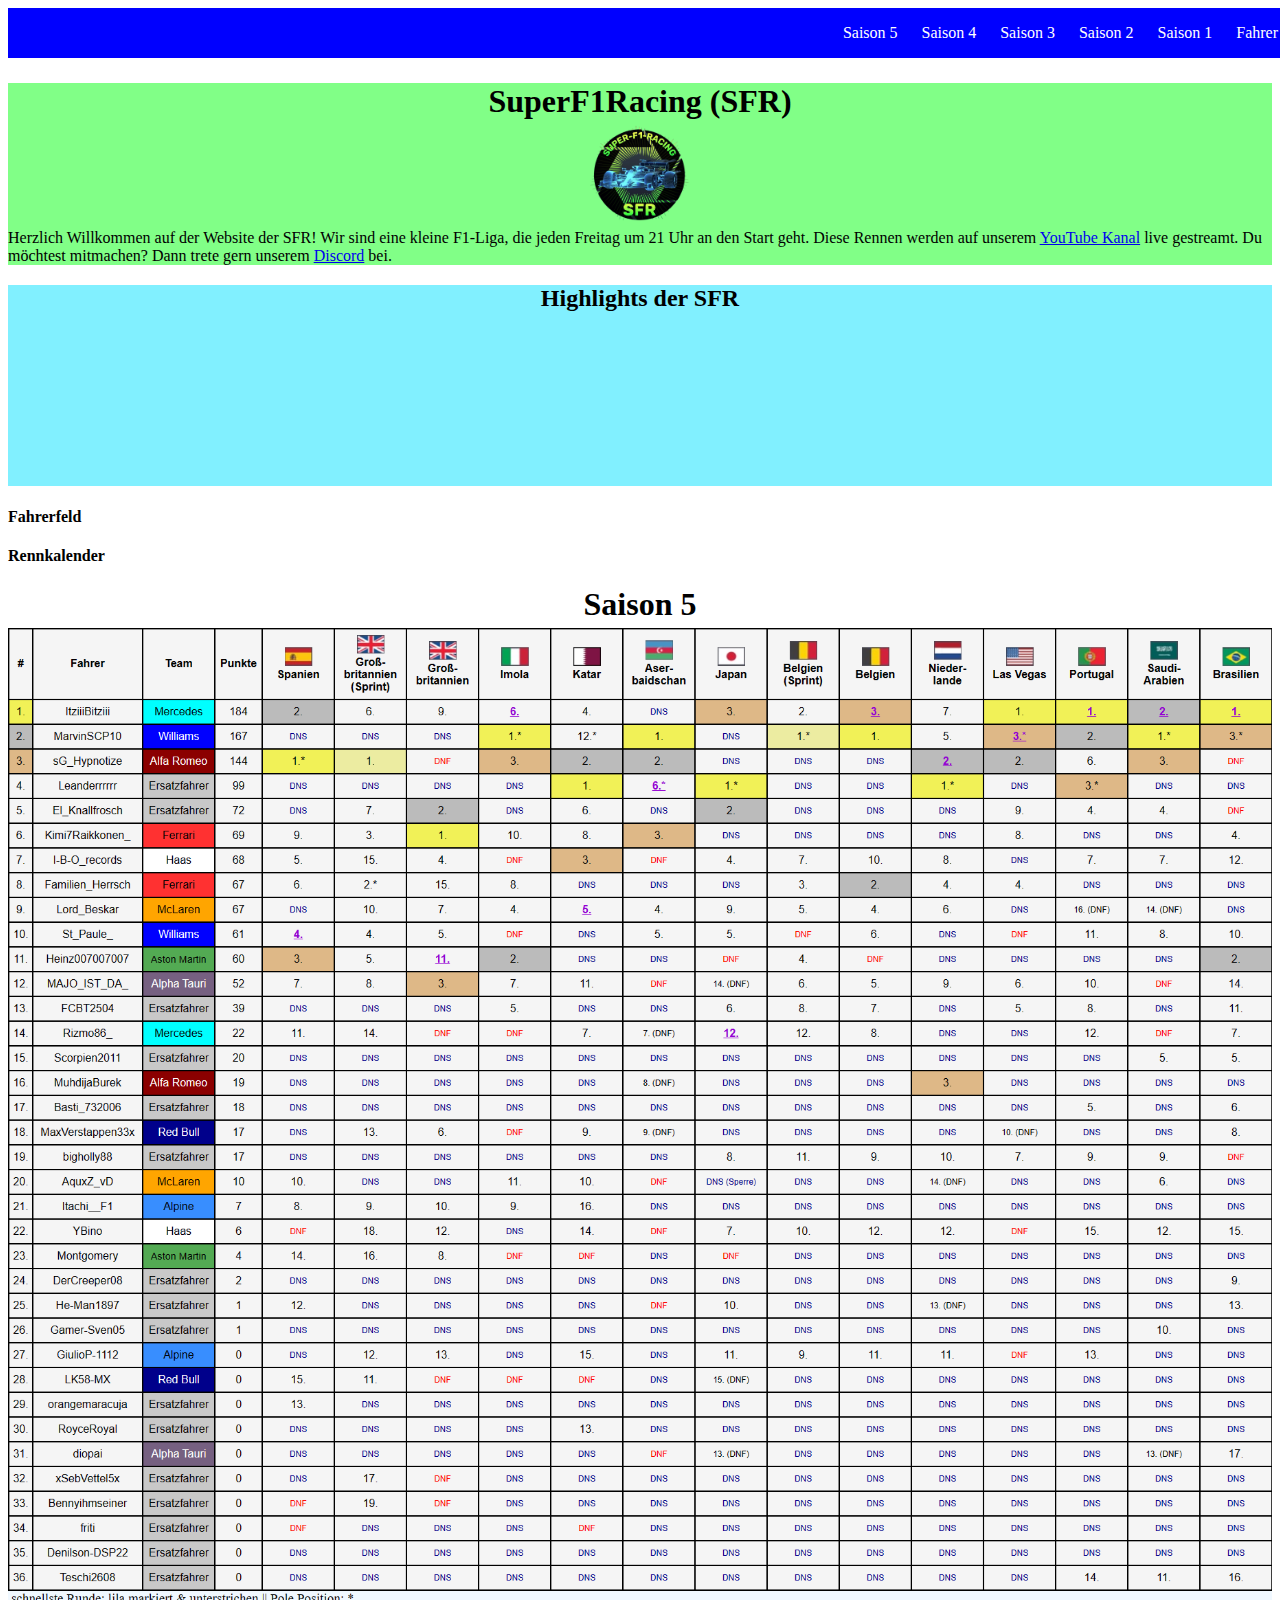
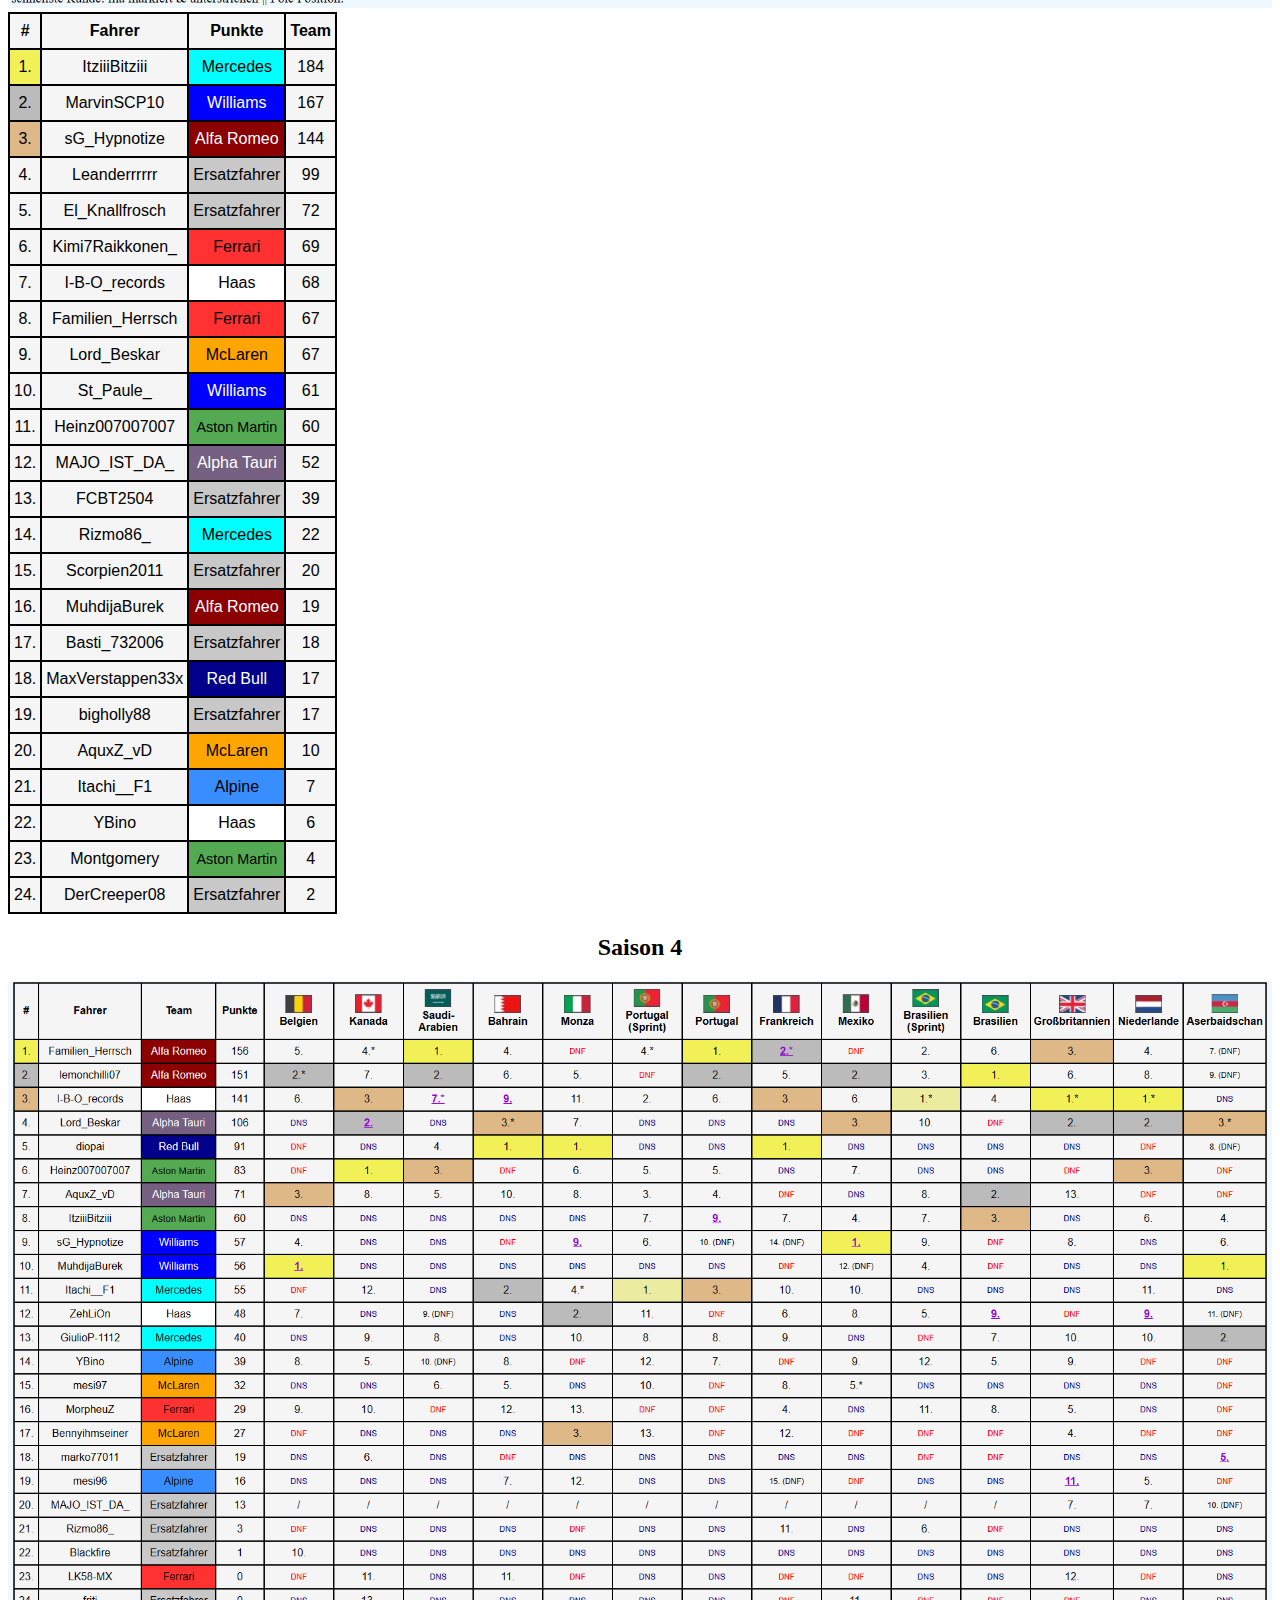
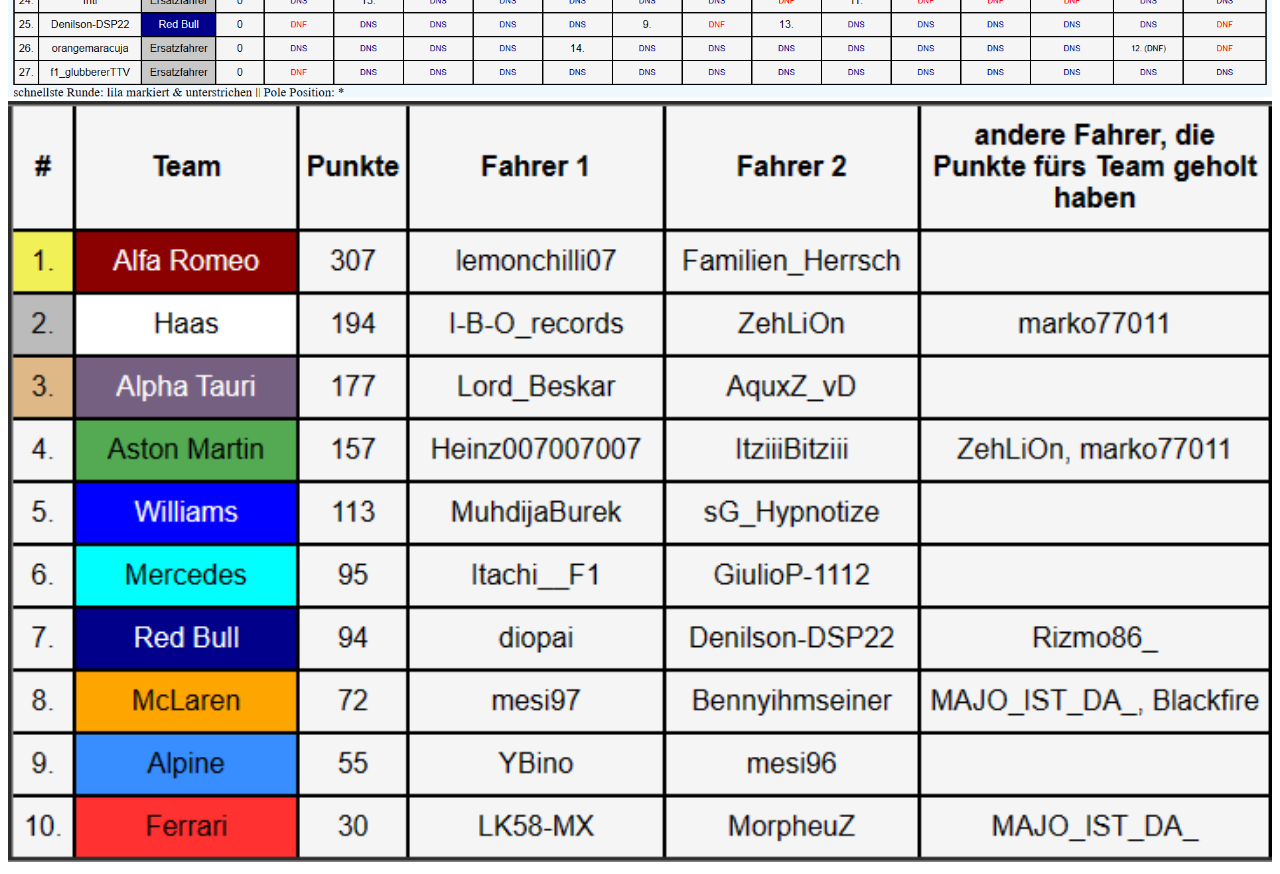
==== index.html @ 3eff460c "fahrer Seite hinzugefügt" ====
<!DOCTYPE html>
<html lang="en">
<head>
    <meta charset="UTF-8">
    <meta http-equiv="X-UA-Compatible" content="IE=edge">
    <meta name="viewport" content="width=device-width, initial-scale=1.0">
    <title>SFR - Saison 5</title>
    <link rel="stylesheet" href="styles.css">
</head>

<body >

    <header class="header">
        <nav class="navbar">
            <ul class="navlist">
                <li><a href="#Saison5">Saison 5</a></li>
                <li><a href="#Saison4">Saison 4</a></li>
                <li><a href="#Saison5">Saison 3</a></li>
                <li><a href="#Saison5">Saison 2</a></li>
                <li><a href="#Saison5">Saison 1</a></li>
                <li><a href="fahrer.html">Fahrer</a></li>
            </ul>
        </nav>
    </header>
    
    <main>
        <!-- Platz für Header -->
        <br>
        <br>
        <br>
        <!-- Überschrift -->
        
        <div class="ersterAbschnitt">
            <h1>
                SuperF1Racing (SFR)
            </h1>
            <center>
                <img src="SFR_Logo_S5.png" class="logo"> <br>
            </center>
            
            
            Herzlich Willkommen auf der Website der SFR!
            Wir sind eine kleine F1-Liga, die jeden Freitag um 21 Uhr an den Start geht.
            Diese Rennen werden auf unserem <a href="https://www.youtube.com/@superf1racing961" target="_blank">YouTube Kanal</a> live gestreamt. 
            Du möchtest mitmachen? Dann trete gern unserem 
            <a href="https://discord.gg/kgCHTFvxdT" target="_blank"> Discord</a> bei.
        </div>

        <div class="zweiterAbschnitt">
            <h2>
                Highlights der SFR
            </h2>
            
            <!-- YT Video -->
            <iframe src="https://www.youtube.com/embed/ZQ8pqbCDguY?si=Q3TvWYJS1oXnKqAJ" title="YouTube video player" frameborder="0" allow="accelerometer; autoplay; clipboard-write; encrypted-media; gyroscope; picture-in-picture; web-share" allowfullscreen></iframe>
        </div>

        <!-- Logo -->

        <section id="Saison6">
            <h4>
                Fahrerfeld
            </h4>
            <h4>
                Rennkalender
            </h4>
        </section>



        <section id="Saison5">

        </section>
        <h1>
            Saison 5
        </h1>
        <img src="r12_fahrer.png" width="320px">

        <table>
            <tr>
                <th>#</th>
                <th>Fahrer</th>
                <th>Punkte</th>
                <th>Team</th>
            
            </tr>
            <tr>
                <td class="first"> 1.</td>
                <td> ItziiiBitziii </td>
                <td class="mercedes"> Mercedes </td>
                <td> 184</td>
            </tr>
            <tr>
                <td class="second"> 2.</td>
                <td> MarvinSCP10 </td>
                <td class="williams"> Williams </td>
                <td> 167</td>
            </tr>
            <tr>
                <td class="third">3.</td>
                <td> sG_Hypnotize </td>
                <td class="alfaromeo"> Alfa Romeo </td>
                <td> 144</td>
            </tr> 
            <tr>
                <td> 4.</td>
                <td> Leanderrrrrr </td>
                <td class="ersatz"> Ersatzfahrer </td>
                <td> 99</td>
            </tr>
            <tr>
                <td> 5.</td>
                <td> El_Knallfrosch </td>
                <td class="ersatz"> Ersatzfahrer </td>
                <td> 72</td>
            </tr>
            <tr>
                <td> 6.</td>
                <td> Kimi7Raikkonen_ </td>
                <td class="ferrari"> Ferrari </td>
                <td>69</td>
            </tr>  
            <tr>
                <td> 7.</td>
                <td> I-B-O_records </td>
                <td class="haas"> Haas </td>
                <td> 68</td>
            </tr>
            <tr>
                <td> 8.</td>
                <td> Familien_Herrsch </td>
                <td class="ferrari"> Ferrari </td>
                <td> 67</td>
            </tr>
            <tr>
                <td> 9.</td>
                <td> Lord_Beskar </td>
                <td class="mclaren"> McLaren </td>
                <td>67</td>
            </tr> 
            <tr>
                <td> 10.</td>
                <td> St_Paule_ </td>
                <td class="williams"> Williams </td>
                <td>61</td>
            </tr>
            <tr>
                <td> 11.</td>
                <td> Heinz007007007 </td>
                <td class="small astonmartin"> Aston Martin </td>
                <td> 60 </td>
            </tr>  
            <tr>
                <td> 12.</td>
                <td> MAJO_IST_DA_ </td>
                <td class="alphatauri"> Alpha Tauri </td>
                <td> 52</td>
            </tr>
            <tr>
                <td> 13.</td>
                <td> FCBT2504 </td>
                <td class="ersatz"> Ersatzfahrer </td>
                <td> 39</td>
            </tr>
            <tr>
                <td> 14.</td>
                <td> Rizmo86_ </td>
                <td class="mercedes"> Mercedes </td>
                <td> 22</td>
            </tr>
            <tr>
                <td> 15.</td>
                <td> Scorpien2011 </td>
                <td class="ersatz"> Ersatzfahrer </td>
                <td> 20</td>
            </tr>
            <tr>
                <td >16.</td>
                <td> MuhdijaBurek </td>
                <td class="alfaromeo"> Alfa Romeo </td>
                <td> 19</td>
            </tr>
            <tr>
                <td>17.</td>
                <td> Basti_732006 </td>
                <td class="ersatz"> Ersatzfahrer </td>
                <td>18</td>
            </tr>
            <tr>
                <td> 18.</td>
                <td> MaxVerstappen33x </td>
                <td class="redbull"> Red Bull </td>
                <td> 17</td>
            </tr>
            <tr>
                <td> 19.</td>
                <td> bigholly88 </td>
                <td class="ersatz"> Ersatzfahrer </td>
                <td> 17</td>
            </tr>
            <tr>
                <td> 20.</td>
                <td> AquxZ_vD</td>
                <td class="mclaren"> McLaren </td>
                <td> 10</td>
            </tr>
            <tr>
                <td> 21.</td>
                <td> Itachi__F1 </td>
                <td class="alpine"> Alpine </td>
                <td> 7</td>
            </tr>  
            <tr>
                <td> 22.</td>
                <td> YBino </td>
                <td class="haas"> Haas </td>
                <td> 6</td>
            </tr>
            <tr>
                <td> 23.</td>
                <td> Montgomery </td>
                <td class="small astonmartin"> Aston Martin </td>
                <td> 4</td>
            </tr>
            <tr>
                <td> 24.</td>
                <td> DerCreeper08 </td>
                <td class="ersatz"> Ersatzfahrer </td>
                <td> 2</td>
            </tr>
        </table>

        <section id="Saison4">
            <h2> Saison 4</h2>
            <img src="S4Fahrer.png">
            <img src="S4Teams.png">

        </section>
            
    </main>
    <footer>

    </footer>

</body>


</html>
---- styles.css ----
table {
    font-family: arial, sans-serif;
    border-collapse: collapse;
    background-color: whitesmoke;
}

th {
    border: 2px solid rgb(0, 0, 0);
    border-collapse: collapse;
    text-align: center;
    padding-top: 8px;
    padding-bottom: 8px;
    padding-left: 4px;
    padding-right: 4px;
}
.flag{
    font-size: 65%;
    max-width: 50px;
    min-width: 50px;
    
}
td{
    border: 2px solid black;
    border-collapse: collapse;
    text-align: center;
    padding-top: 8px;
    padding-bottom: 8px;
    padding-left: 4px;
    padding-right: 4px;
}
img{
    width: 100%;
}
.dnf-text {
    font-size: 75%;
    color: red;
}

.dnf-points{
    font-size: 65%;
    color: black;
}

.dns-text {
    font-size: 75%;
    color: darkblue;
}

.first {
    background-color: rgb(241, 241, 87);
}
.first-sprint {
    background-color: rgb(236, 236, 161);
}

.second {
    background-color: rgb(187, 187, 187);
}

.third {
    background-color: burlywood;
}

.fastest {
    color: darkviolet;
    text-decoration: underline;
    font-weight: bold;
}

.teamTabelle {
    border: 3px solid black;
    border-collapse:  collapse;

}
.small {
    font-size: 90%;
}

.points{
    font-weight: bold;
    padding-left: 4px;
    padding-right: 4px;
}
.ferrari{
    background-color:rgb(255, 49, 49);
}
.ersatz{
    background-color:rgb(200, 200, 200);
}
.ferrari_light{
    background-color:rgb(255, 49, 49);
    opacity: 0.5;
}
.mercedes{
    background-color: cyan;
}
.redbull{
    background-color: darkblue;
    color: white;
}
.williams{
    background-color: blue;
    color: white;
}
.alpine{
    background-color: rgb(56, 142, 255);
}
.alfaromeo{
    background-color: darkred;
    color: white;
}
.alphatauri{
    background-color: rgb(118, 96, 129);
    color: white;
}
.mclaren{
    background-color: orange;
}
.astonmartin{
    background-color: rgb(83, 170, 83);
}
.haas{
    background-color: white;
}


h1{
    text-align: center;
    margin-bottom: 5px;
}
h2{
    text-align: center;
}



.navbar{
    background-color: blue;
    position: fixed;
    width: 100%;
}
.navlist{
    float: right;
}
.navlist li{
    display: inline-block;
}
.navlist li a{
    color: white;
    margin: 0 10px;
    text-decoration: none;
}
.navlist li a:hover{
    color: rgb(253, 9, 9);
    text-decoration: underline;
}

/* background: url("SFR_Logo_S5.png") center center; */

.ersterAbschnitt{
    background-color: rgb(129, 255, 135);
}
.zweiterAbschnitt{
    background-color: rgb(129, 240, 255);
}
.logo{
    width:100px;
    height:100px;
}
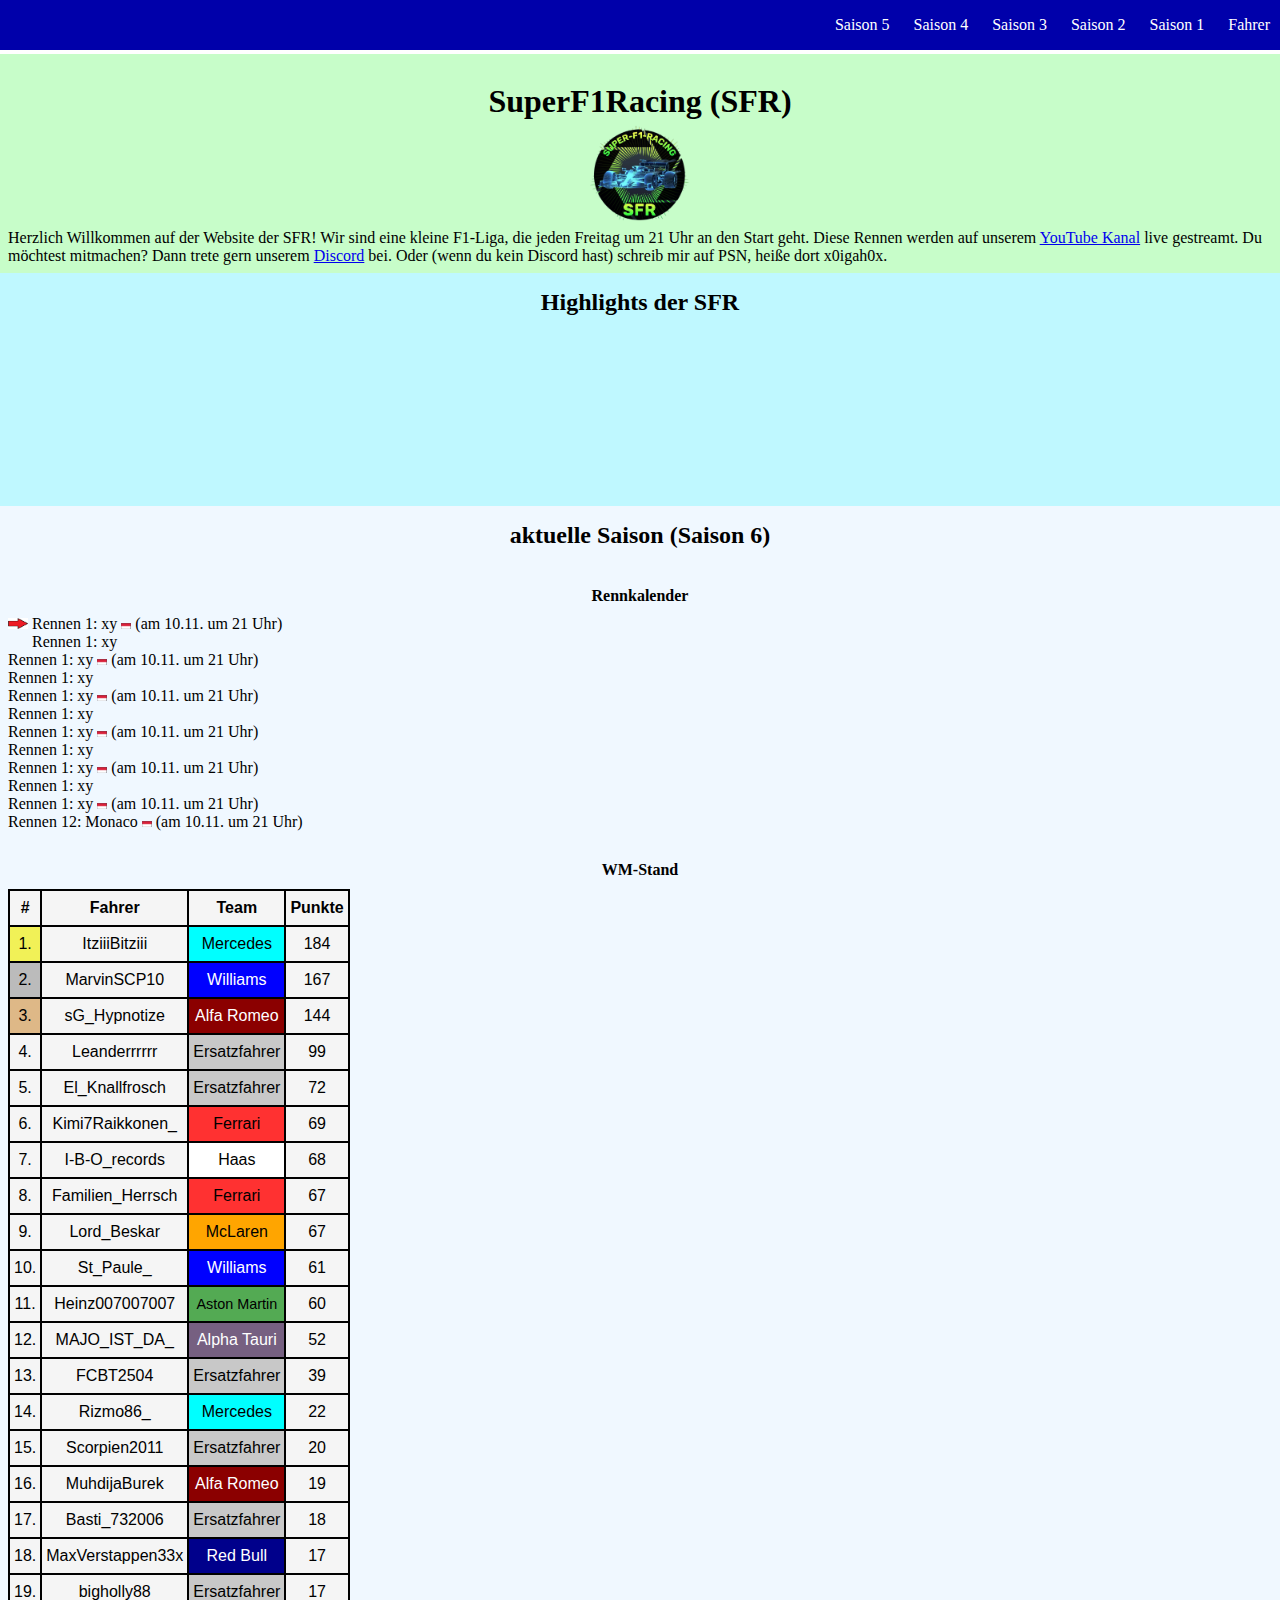
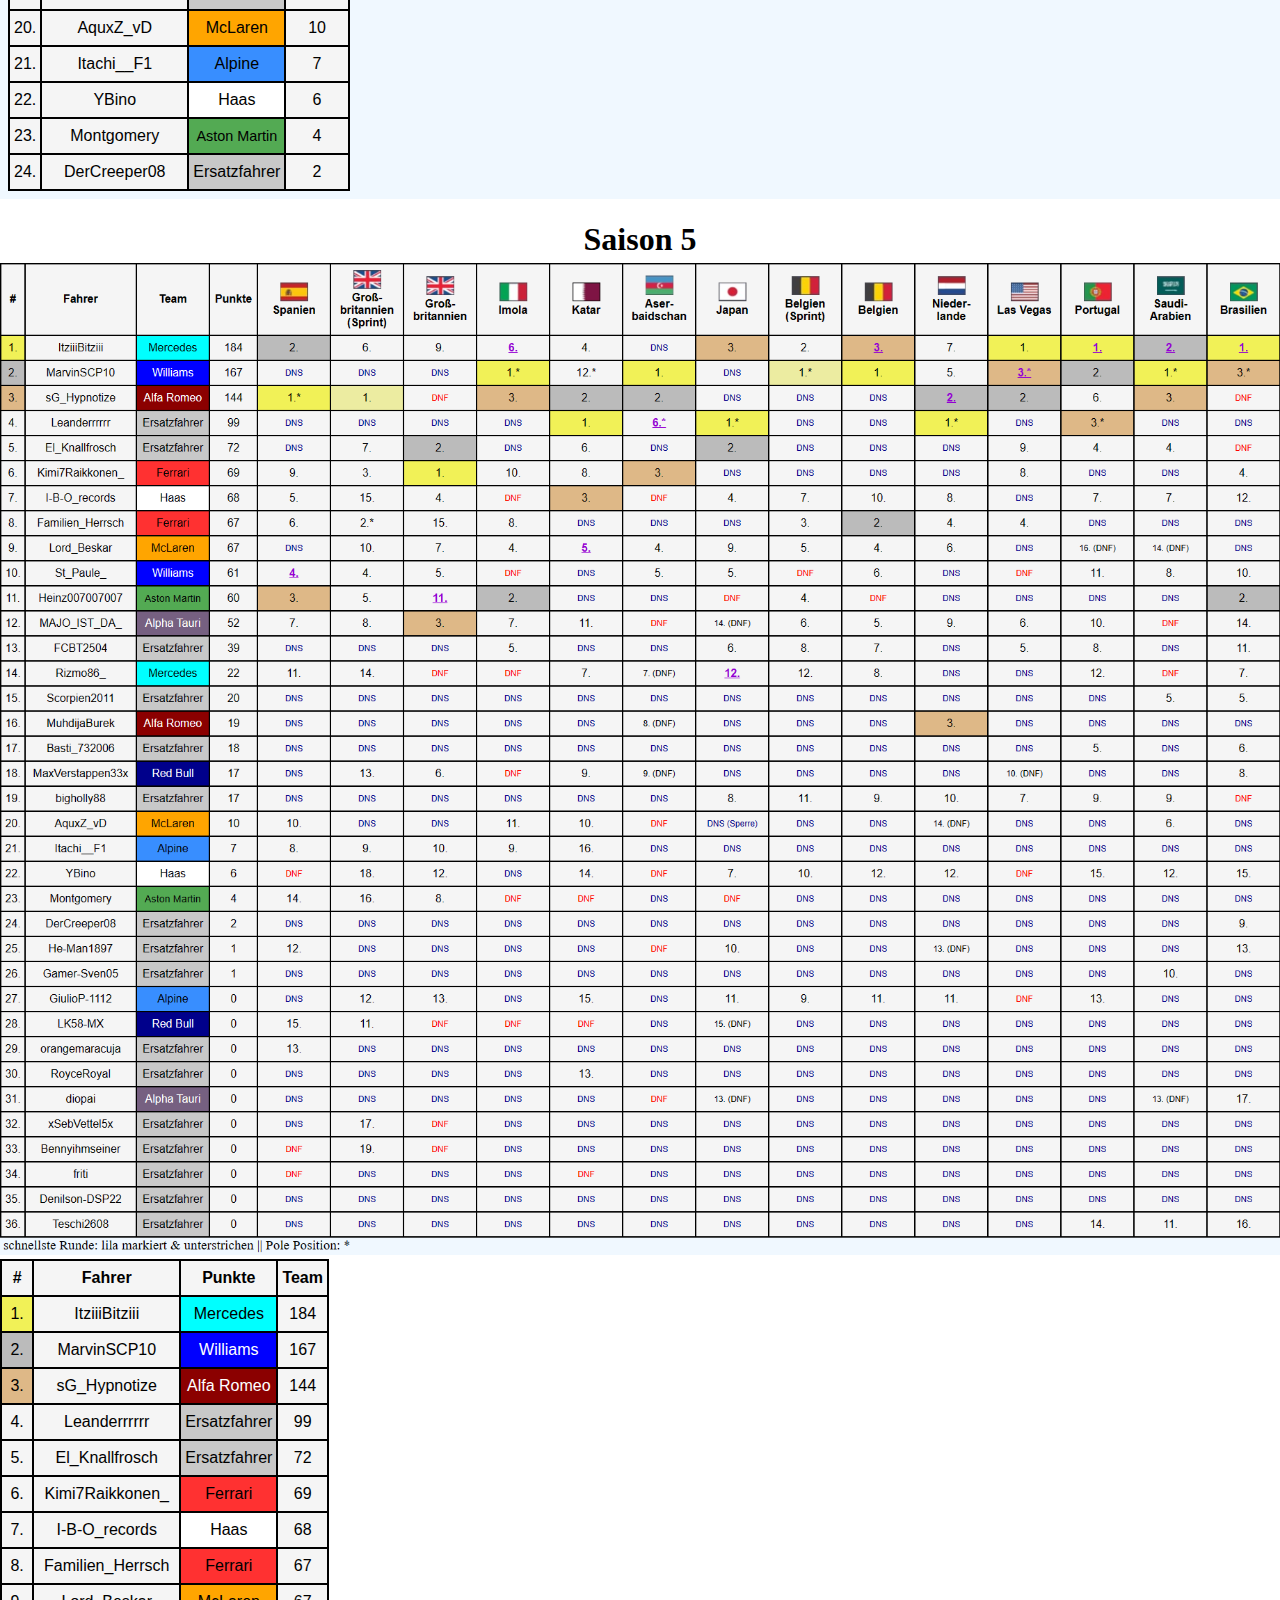
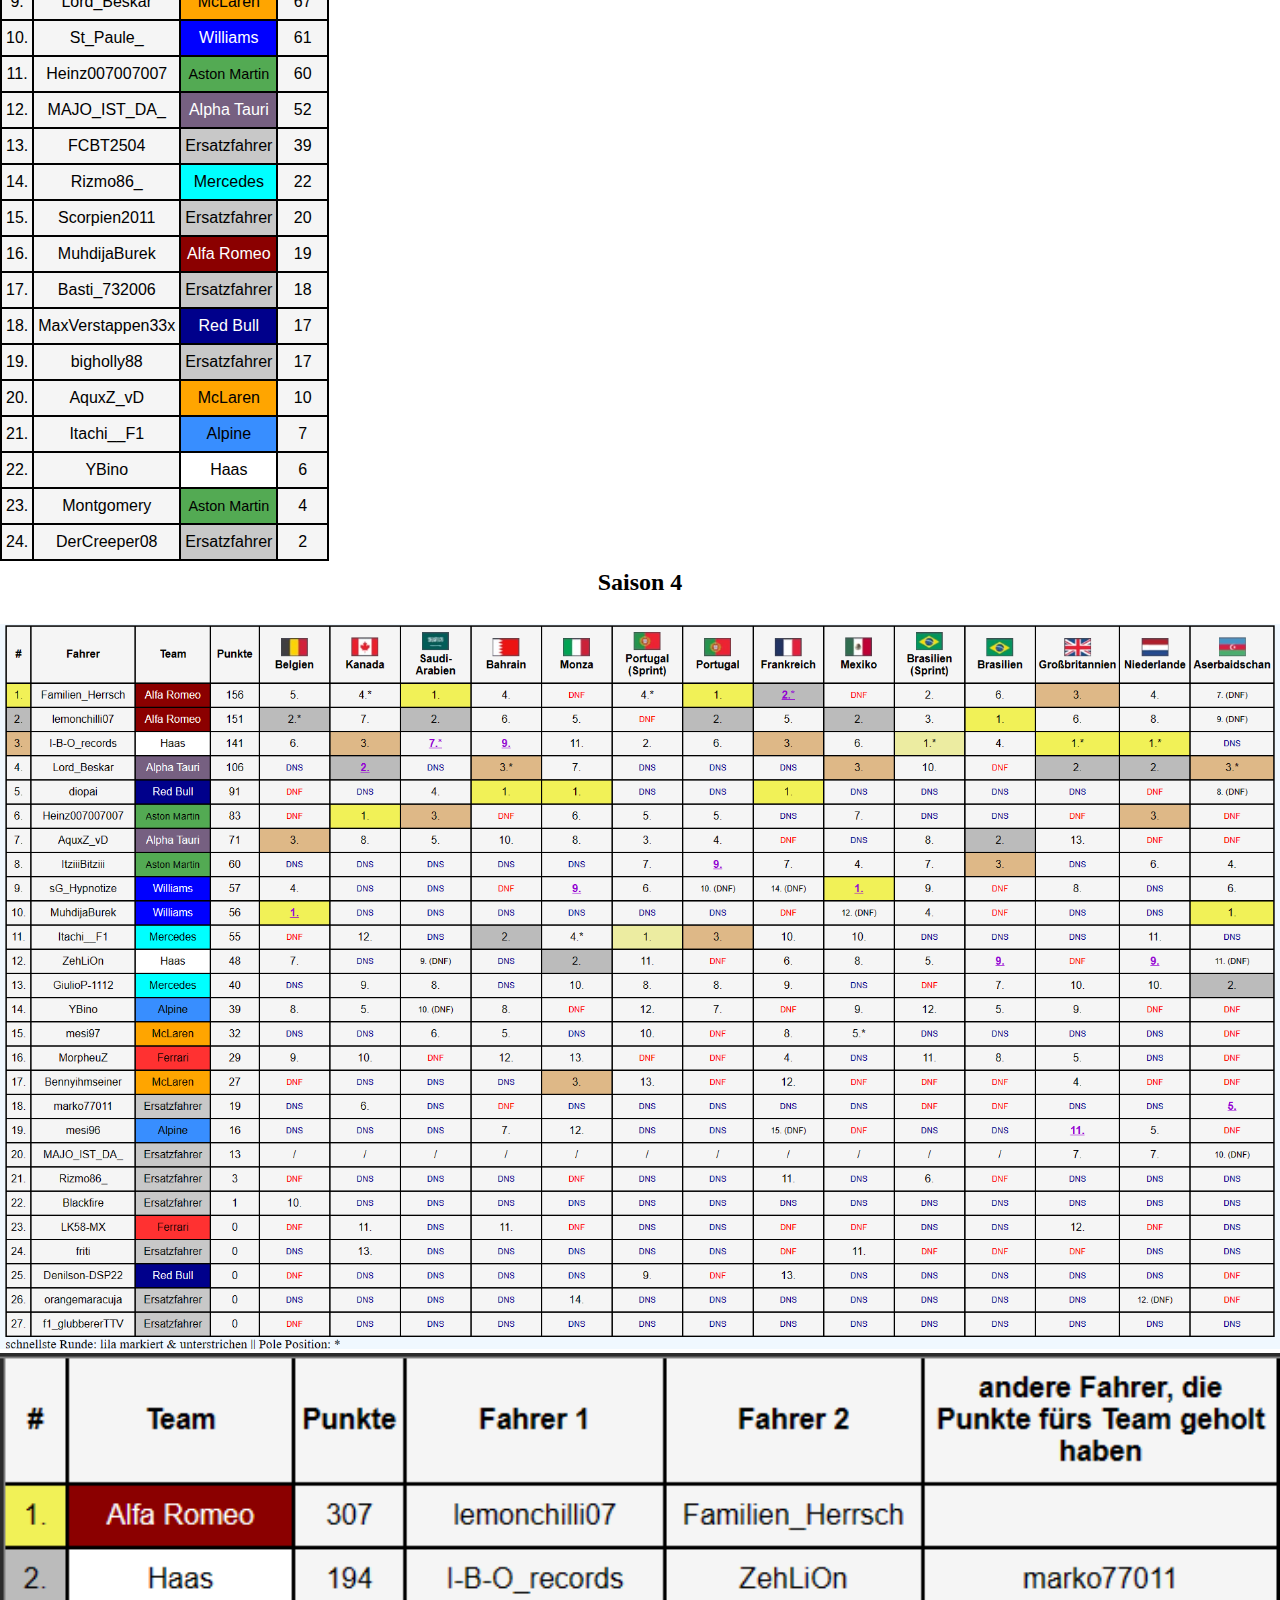
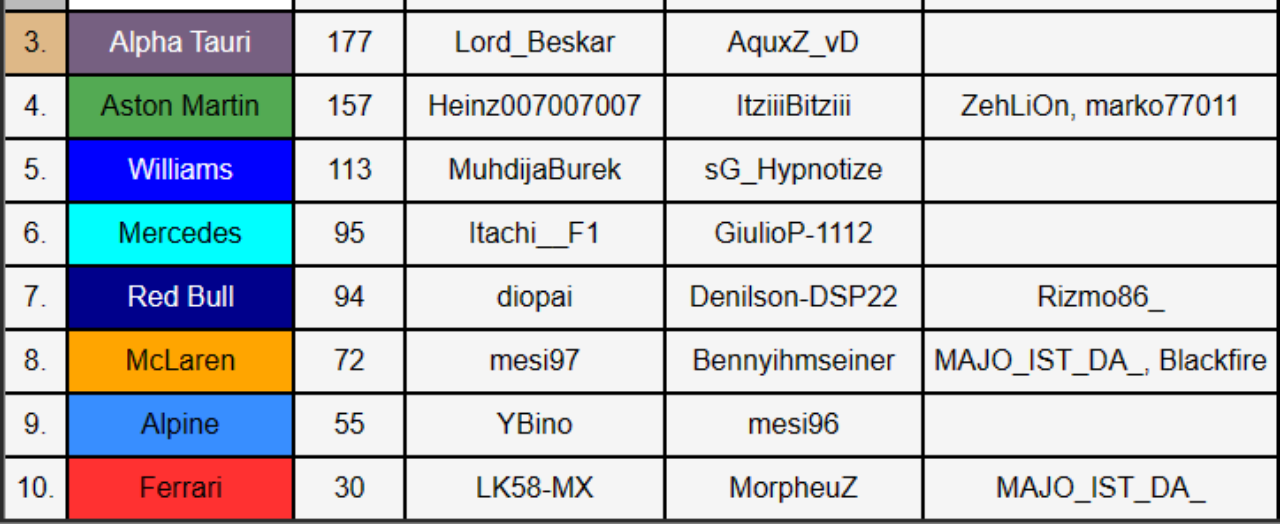
==== commit ba182948: "rennkalender der aktuellen Saison" ====
--- a/index.html
+++ b/index.html
@@ -43,7 +43,8 @@
             Wir sind eine kleine F1-Liga, die jeden Freitag um 21 Uhr an den Start geht.
             Diese Rennen werden auf unserem <a href="https://www.youtube.com/@superf1racing961" target="_blank">YouTube Kanal</a> live gestreamt. 
             Du möchtest mitmachen? Dann trete gern unserem 
-            <a href="https://discord.gg/kgCHTFvxdT" target="_blank"> Discord</a> bei.
+            <a href="https://discord.gg/kgCHTFvxdT" target="_blank"> Discord</a> bei. Oder (wenn du kein Discord hast) schreib 
+            mir auf PSN, heiße dort x0igah0x.
         </div>
 
         <div class="zweiterAbschnitt">
@@ -58,12 +59,185 @@
         <!-- Logo -->
 
         <section id="Saison6">
-            <h4>
-                Fahrerfeld
-            </h4>
-            <h4>
-                Rennkalender
-            </h4>
+            <div class="aktuelleSaison">
+                <h2>
+                    aktuelle Saison (Saison 6)
+                </h2>
+                <h4>
+                    Rennkalender
+                </h4>
+                <div class="rennkalender">
+
+                    <img src="pfeil.png" style="width: 20px;"> <a href="https://www.youtube.com/channel/UCUej_z1Y7svYxcTln91yMqw" target="_blank">Rennen 1: xy</a> <img src="monaco_klein.png"> (am 10.11. um 21 Uhr)<br>
+                    &nbsp &nbsp &nbsp <a href="https://www.youtube.com/channel/UCUej_z1Y7svYxcTln91yMqw" target="_blank">Rennen 1: xy</a> <br>
+                    <a href="https://www.youtube.com/channel/UCUej_z1Y7svYxcTln91yMqw" target="_blank">Rennen 1: xy</a> <img src="monaco_klein.png"> (am 10.11. um 21 Uhr)<br>
+                    <a href="https://www.youtube.com/channel/UCUej_z1Y7svYxcTln91yMqw" target="_blank">Rennen 1: xy</a> <br>
+                    <a href="https://www.youtube.com/channel/UCUej_z1Y7svYxcTln91yMqw" target="_blank">Rennen 1: xy</a> <img src="monaco_klein.png"> (am 10.11. um 21 Uhr)<br>
+                    <a href="https://www.youtube.com/channel/UCUej_z1Y7svYxcTln91yMqw" target="_blank">Rennen 1: xy</a> <br>
+                    <a href="https://www.youtube.com/channel/UCUej_z1Y7svYxcTln91yMqw" target="_blank">Rennen 1: xy</a> <img src="monaco_klein.png"> (am 10.11. um 21 Uhr)<br>
+                    <a href="https://www.youtube.com/channel/UCUej_z1Y7svYxcTln91yMqw" target="_blank">Rennen 1: xy</a> <br>
+                    <a href="https://www.youtube.com/channel/UCUej_z1Y7svYxcTln91yMqw" target="_blank">Rennen 1: xy</a> <img src="monaco_klein.png"> (am 10.11. um 21 Uhr)<br>
+                    <a href="https://www.youtube.com/channel/UCUej_z1Y7svYxcTln91yMqw" target="_blank">Rennen 1: xy</a> <br>
+                    <a href="https://www.youtube.com/channel/UCUej_z1Y7svYxcTln91yMqw" target="_blank">Rennen 1: xy</a> <img src="monaco_klein.png"> (am 10.11. um 21 Uhr)<br>
+                    <a href="https://www.youtube.com/channel/UCUej_z1Y7svYxcTln91yMqw" target="_blank">Rennen 12: Monaco</a> <img src="monaco_klein.png"> (am 10.11. um 21 Uhr) <br>
+                </div>
+                <h4>
+                    WM-Stand
+                </h4>
+                <table>
+                    <tr>
+                        <th>#</th>
+                        <th>Fahrer</th>
+                        <th>Team</th>
+                        <th>Punkte</th>
+                    
+                    </tr>
+                    <tr>
+                        <td class="first"> 1.</td>
+                        <td> ItziiiBitziii </td>
+                        <td class="mercedes"> Mercedes </td>
+                        <td> 184</td>
+                    </tr>
+                    <tr>
+                        <td class="second"> 2.</td>
+                        <td> MarvinSCP10 </td>
+                        <td class="williams"> Williams </td>
+                        <td> 167</td>
+                    </tr>
+                    <tr>
+                        <td class="third">3.</td>
+                        <td> sG_Hypnotize </td>
+                        <td class="alfaromeo"> Alfa Romeo </td>
+                        <td> 144</td>
+                    </tr> 
+                    <tr>
+                        <td> 4.</td>
+                        <td> Leanderrrrrr </td>
+                        <td class="ersatz"> Ersatzfahrer </td>
+                        <td> 99</td>
+                    </tr>
+                    <tr>
+                        <td> 5.</td>
+                        <td> El_Knallfrosch </td>
+                        <td class="ersatz"> Ersatzfahrer </td>
+                        <td> 72</td>
+                    </tr>
+                    <tr>
+                        <td> 6.</td>
+                        <td> Kimi7Raikkonen_ </td>
+                        <td class="ferrari"> Ferrari </td>
+                        <td>69</td>
+                    </tr>  
+                    <tr>
+                        <td> 7.</td>
+                        <td> I-B-O_records </td>
+                        <td class="haas"> Haas </td>
+                        <td> 68</td>
+                    </tr>
+                    <tr>
+                        <td> 8.</td>
+                        <td> Familien_Herrsch </td>
+                        <td class="ferrari"> Ferrari </td>
+                        <td> 67</td>
+                    </tr>
+                    <tr>
+                        <td> 9.</td>
+                        <td> Lord_Beskar </td>
+                        <td class="mclaren"> McLaren </td>
+                        <td>67</td>
+                    </tr> 
+                    <tr>
+                        <td> 10.</td>
+                        <td> St_Paule_ </td>
+                        <td class="williams"> Williams </td>
+                        <td>61</td>
+                    </tr>
+                    <tr>
+                        <td> 11.</td>
+                        <td> Heinz007007007 </td>
+                        <td class="small astonmartin"> Aston Martin </td>
+                        <td> 60 </td>
+                    </tr>  
+                    <tr>
+                        <td> 12.</td>
+                        <td> MAJO_IST_DA_ </td>
+                        <td class="alphatauri"> Alpha Tauri </td>
+                        <td> 52</td>
+                    </tr>
+                    <tr>
+                        <td> 13.</td>
+                        <td> FCBT2504 </td>
+                        <td class="ersatz"> Ersatzfahrer </td>
+                        <td> 39</td>
+                    </tr>
+                    <tr>
+                        <td> 14.</td>
+                        <td> Rizmo86_ </td>
+                        <td class="mercedes"> Mercedes </td>
+                        <td> 22</td>
+                    </tr>
+                    <tr>
+                        <td> 15.</td>
+                        <td> Scorpien2011 </td>
+                        <td class="ersatz"> Ersatzfahrer </td>
+                        <td> 20</td>
+                    </tr>
+                    <tr>
+                        <td >16.</td>
+                        <td> MuhdijaBurek </td>
+                        <td class="alfaromeo"> Alfa Romeo </td>
+                        <td> 19</td>
+                    </tr>
+                    <tr>
+                        <td>17.</td>
+                        <td> Basti_732006 </td>
+                        <td class="ersatz"> Ersatzfahrer </td>
+                        <td>18</td>
+                    </tr>
+                    <tr>
+                        <td> 18.</td>
+                        <td> MaxVerstappen33x </td>
+                        <td class="redbull"> Red Bull </td>
+                        <td> 17</td>
+                    </tr>
+                    <tr>
+                        <td> 19.</td>
+                        <td> bigholly88 </td>
+                        <td class="ersatz"> Ersatzfahrer </td>
+                        <td> 17</td>
+                    </tr>
+                    <tr>
+                        <td> 20.</td>
+                        <td> AquxZ_vD</td>
+                        <td class="mclaren"> McLaren </td>
+                        <td> 10</td>
+                    </tr>
+                    <tr>
+                        <td> 21.</td>
+                        <td> Itachi__F1 </td>
+                        <td class="alpine"> Alpine </td>
+                        <td> 7</td>
+                    </tr>  
+                    <tr>
+                        <td> 22.</td>
+                        <td> YBino </td>
+                        <td class="haas"> Haas </td>
+                        <td> 6</td>
+                    </tr>
+                    <tr>
+                        <td> 23.</td>
+                        <td> Montgomery </td>
+                        <td class="small astonmartin"> Aston Martin </td>
+                        <td> 4</td>
+                    </tr>
+                    <tr>
+                        <td> 24.</td>
+                        <td> DerCreeper08 </td>
+                        <td class="ersatz"> Ersatzfahrer </td>
+                        <td> 2</td>
+                    </tr>
+                </table>
+            </div>
         </section>
 
 
--- a/styles.css
+++ b/styles.css
@@ -130,12 +130,22 @@
 }
 h2{
     text-align: center;
+    margin-top:0;
+    padding: 8px;
+}
+h4{
+    text-align: center;
+    margin-bottom: 10px;
+    margin-top: 30px;
+}
+body{
+    margin: 0;
 }
 
 
 
 .navbar{
-    background-color: blue;
+    background-color: rgb(0, 0, 170);
     position: fixed;
     width: 100%;
 }
@@ -158,12 +168,29 @@
 /* background: url("SFR_Logo_S5.png") center center; */
 
 .ersterAbschnitt{
-    background-color: rgb(129, 255, 135);
+    background-color: rgb(199, 253, 201);
+    padding: 8px;
 }
 .zweiterAbschnitt{
-    background-color: rgb(129, 240, 255);
+    background-color: rgb(191, 248, 255);
+    padding: 8px;
 }
 .logo{
     width:100px;
     height:100px;
+}
+.rennkalender a{
+    color: rgb(0, 0, 0);
+    text-decoration: none;
+}
+.rennkalender a:hover{
+    color: rgb(253, 9, 9);
+    text-decoration: underline;
+}
+.rennkalender img{
+    width: 10px;
+}
+.aktuelleSaison{
+    background-color: aliceblue;
+    padding: 8px;
 }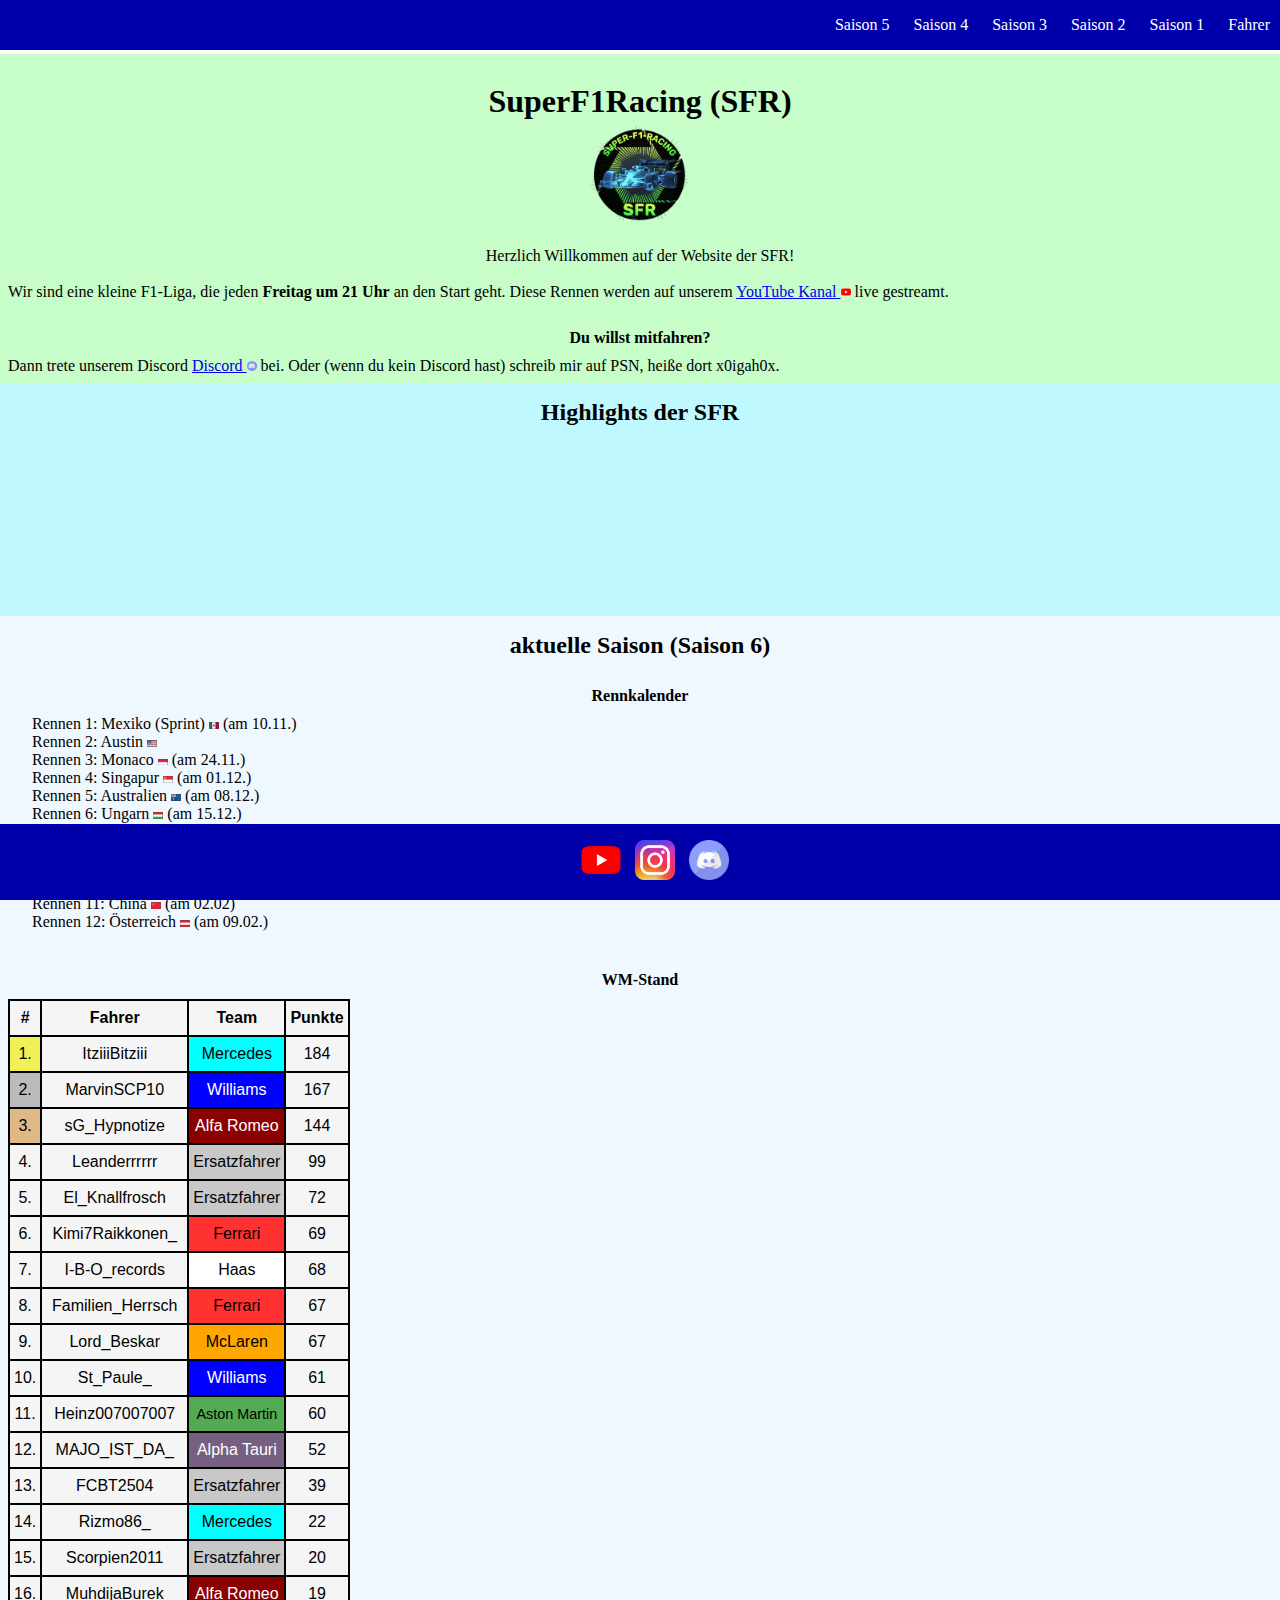
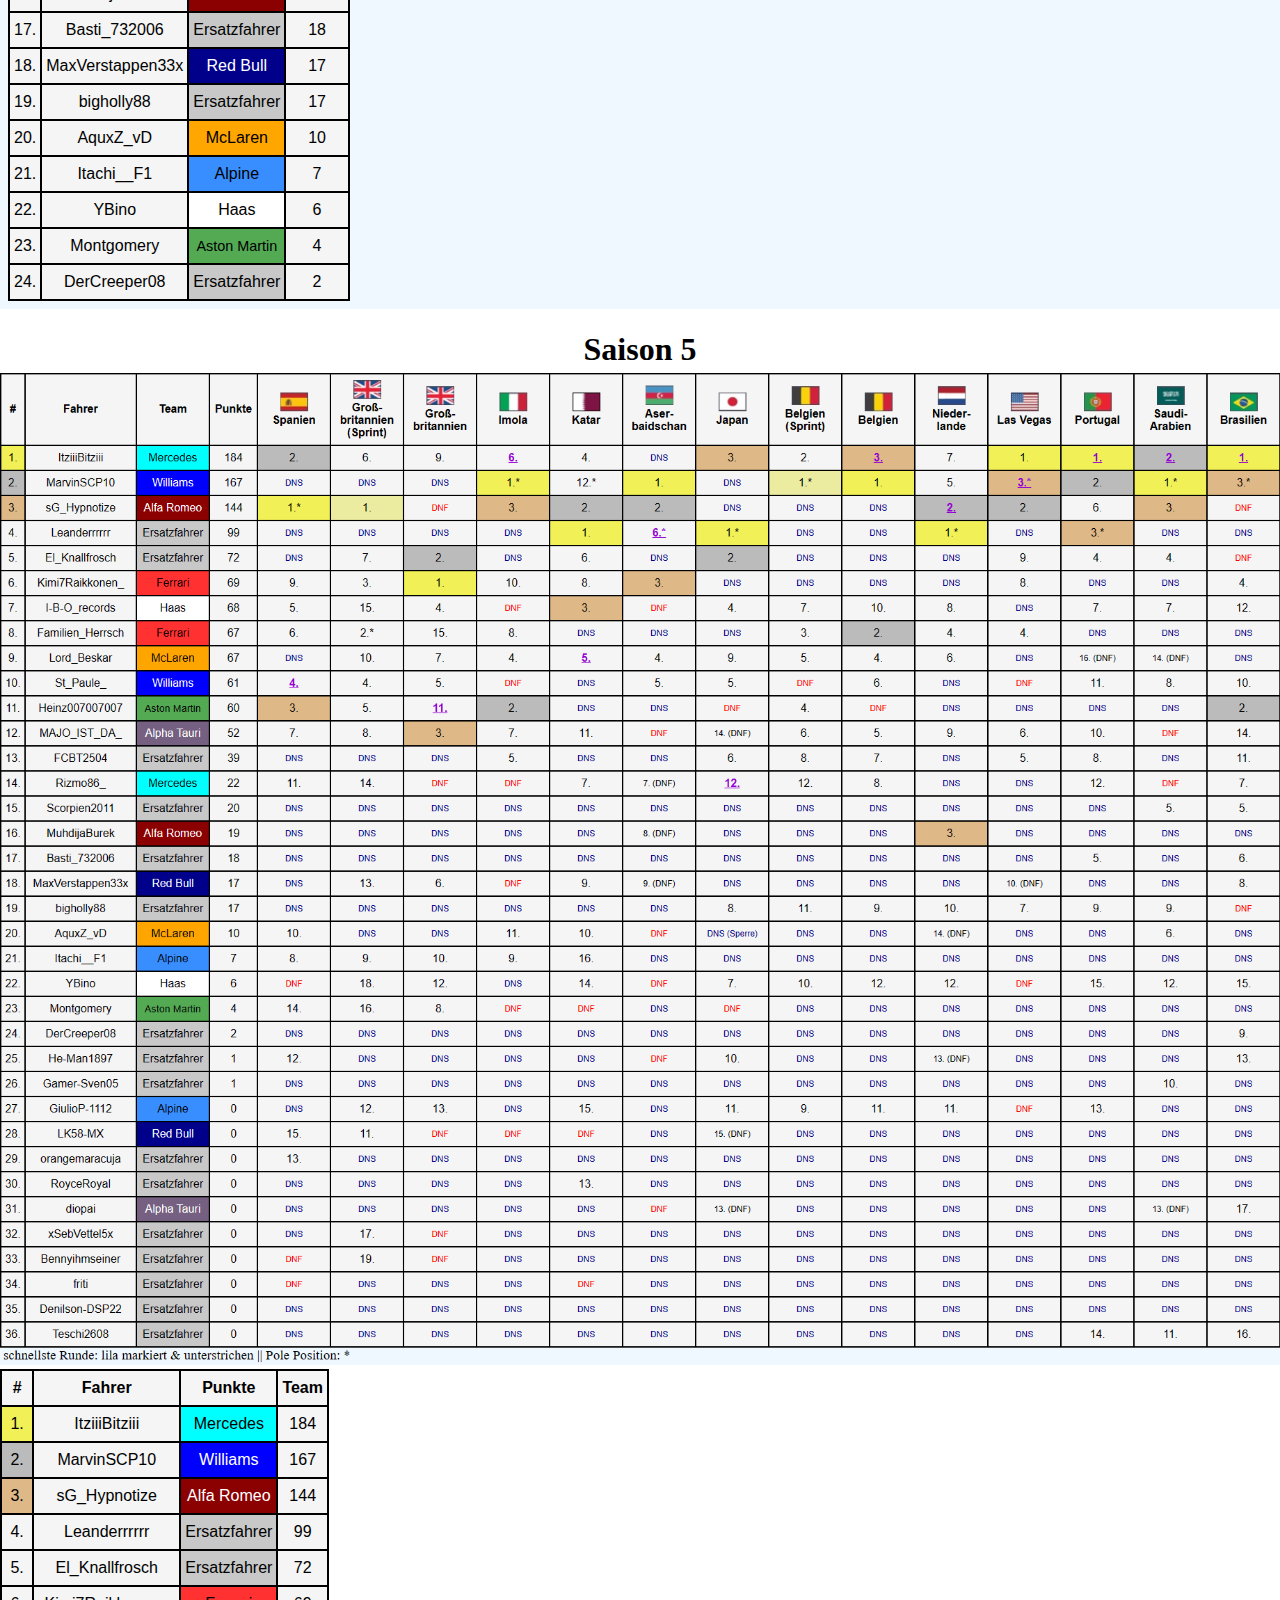
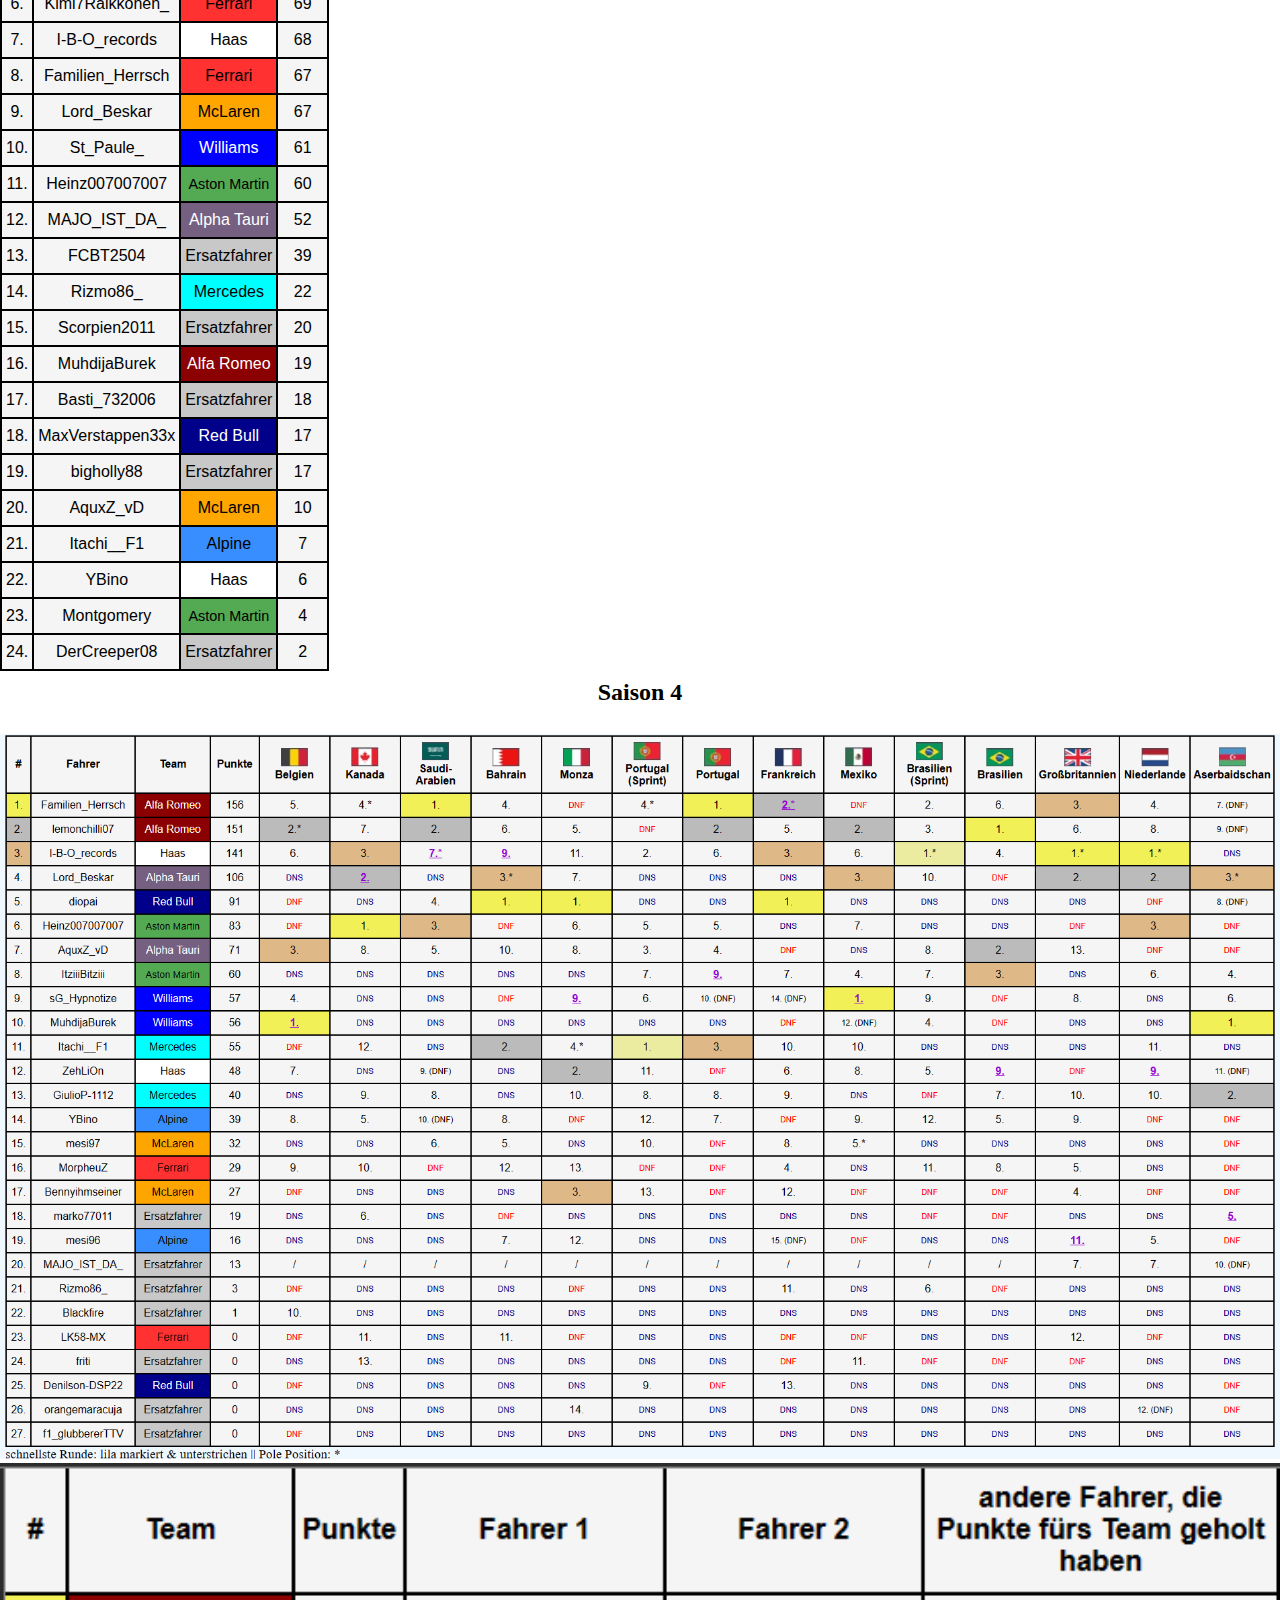
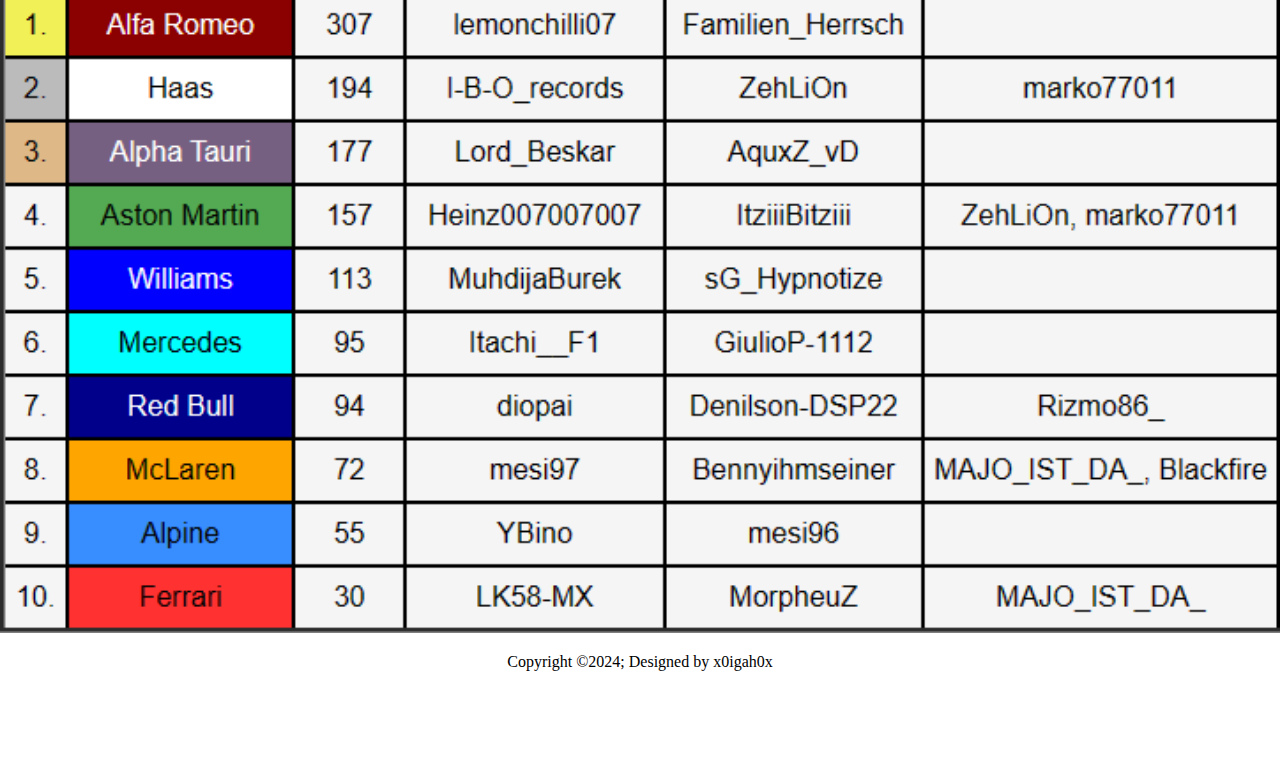
==== commit 1cbe50e8: "Socials und anderer Stuff" ====
--- a/index.html
+++ b/index.html
@@ -17,7 +17,7 @@
                 <li><a href="#Saison4">Saison 4</a></li>
                 <li><a href="#Saison5">Saison 3</a></li>
                 <li><a href="#Saison5">Saison 2</a></li>
-                <li><a href="#Saison5">Saison 1</a></li>
+                <li><a href="saison1.html">Saison 1</a></li>
                 <li><a href="fahrer.html">Fahrer</a></li>
             </ul>
         </nav>
@@ -37,13 +37,14 @@
             <center>
                 <img src="SFR_Logo_S5.png" class="logo"> <br>
             </center>
+            <br>
             
-            
-            Herzlich Willkommen auf der Website der SFR!
-            Wir sind eine kleine F1-Liga, die jeden Freitag um 21 Uhr an den Start geht.
-            Diese Rennen werden auf unserem <a href="https://www.youtube.com/@superf1racing961" target="_blank">YouTube Kanal</a> live gestreamt. 
-            Du möchtest mitmachen? Dann trete gern unserem 
-            <a href="https://discord.gg/kgCHTFvxdT" target="_blank"> Discord</a> bei. Oder (wenn du kein Discord hast) schreib 
+            <center>Herzlich Willkommen auf der Website der SFR!</center> <br>
+            Wir sind eine kleine F1-Liga, die jeden <b>Freitag um 21 Uhr</b> an den Start geht. 
+            Diese Rennen werden auf unserem <a href="https://www.youtube.com/@superf1racing961" target="_blank">YouTube Kanal <img class="img-text" src="yt_logo.png"></a> live gestreamt.<br>
+            <br>
+            <h4>Du willst mitfahren?</h4>
+            Dann trete unserem Discord <a href="https://discord.gg/kgCHTFvxdT" target="_blank"> Discord <img class="img-text" src="discord_logo.png"></a> bei. Oder (wenn du kein Discord hast) schreib 
             mir auf PSN, heiße dort x0igah0x.
         </div>
 
@@ -68,18 +69,18 @@
                 </h4>
                 <div class="rennkalender">
 
-                    <img src="pfeil.png" style="width: 20px;"> <a href="https://www.youtube.com/channel/UCUej_z1Y7svYxcTln91yMqw" target="_blank">Rennen 1: xy</a> <img src="monaco_klein.png"> (am 10.11. um 21 Uhr)<br>
-                    &nbsp &nbsp &nbsp <a href="https://www.youtube.com/channel/UCUej_z1Y7svYxcTln91yMqw" target="_blank">Rennen 1: xy</a> <br>
-                    <a href="https://www.youtube.com/channel/UCUej_z1Y7svYxcTln91yMqw" target="_blank">Rennen 1: xy</a> <img src="monaco_klein.png"> (am 10.11. um 21 Uhr)<br>
-                    <a href="https://www.youtube.com/channel/UCUej_z1Y7svYxcTln91yMqw" target="_blank">Rennen 1: xy</a> <br>
-                    <a href="https://www.youtube.com/channel/UCUej_z1Y7svYxcTln91yMqw" target="_blank">Rennen 1: xy</a> <img src="monaco_klein.png"> (am 10.11. um 21 Uhr)<br>
-                    <a href="https://www.youtube.com/channel/UCUej_z1Y7svYxcTln91yMqw" target="_blank">Rennen 1: xy</a> <br>
-                    <a href="https://www.youtube.com/channel/UCUej_z1Y7svYxcTln91yMqw" target="_blank">Rennen 1: xy</a> <img src="monaco_klein.png"> (am 10.11. um 21 Uhr)<br>
-                    <a href="https://www.youtube.com/channel/UCUej_z1Y7svYxcTln91yMqw" target="_blank">Rennen 1: xy</a> <br>
-                    <a href="https://www.youtube.com/channel/UCUej_z1Y7svYxcTln91yMqw" target="_blank">Rennen 1: xy</a> <img src="monaco_klein.png"> (am 10.11. um 21 Uhr)<br>
-                    <a href="https://www.youtube.com/channel/UCUej_z1Y7svYxcTln91yMqw" target="_blank">Rennen 1: xy</a> <br>
-                    <a href="https://www.youtube.com/channel/UCUej_z1Y7svYxcTln91yMqw" target="_blank">Rennen 1: xy</a> <img src="monaco_klein.png"> (am 10.11. um 21 Uhr)<br>
-                    <a href="https://www.youtube.com/channel/UCUej_z1Y7svYxcTln91yMqw" target="_blank">Rennen 12: Monaco</a> <img src="monaco_klein.png"> (am 10.11. um 21 Uhr) <br>
+                    &nbsp &nbsp &nbsp <a href="https://www.youtube.com/channel/UCUej_z1Y7svYxcTln91yMqw" target="_blank">Rennen 1: Mexiko (Sprint) <img src="mexiko.png"> (am 10.11.)</a> <br>
+                    &nbsp &nbsp &nbsp <a href="https://www.youtube.com/channel/UCUej_z1Y7svYxcTln91yMqw" target="_blank">Rennen 2: Austin <img src="usa.png"> </a> <br>
+                    &nbsp &nbsp &nbsp <a href="https://www.youtube.com/channel/UCUej_z1Y7svYxcTln91yMqw" target="_blank">Rennen 3: Monaco <img src="monaco_klein.png"> (am 24.11.)</a> <br>
+                    &nbsp &nbsp &nbsp <a href="https://www.youtube.com/channel/UCUej_z1Y7svYxcTln91yMqw" target="_blank">Rennen 4: Singapur <img src="singapur.png"> (am 01.12.)</a> <br>
+                    &nbsp &nbsp &nbsp <a href="https://www.youtube.com/channel/UCUej_z1Y7svYxcTln91yMqw" target="_blank">Rennen 5: Australien <img src="australien.png"> (am 08.12.)</a>  <br>
+                    &nbsp &nbsp &nbsp <a href="https://www.youtube.com/channel/UCUej_z1Y7svYxcTln91yMqw" target="_blank">Rennen 6: Ungarn <img src="ungarn.png"> (am 15.12.)</a> <br>
+                    &nbsp &nbsp &nbsp <a href="https://www.youtube.com/channel/UCUej_z1Y7svYxcTln91yMqw" target="_blank">Rennen 7: Monza <img src="italien.jpg"> (am 05.01.)</a>  <br>
+                    &nbsp &nbsp &nbsp <a href="https://www.youtube.com/channel/UCUej_z1Y7svYxcTln91yMqw" target="_blank">Rennen 8: Bahrain <img src="bahrain.png"> (am 12.01.)</a> <br>
+                    &nbsp &nbsp &nbsp <a href="https://www.youtube.com/channel/UCUej_z1Y7svYxcTln91yMqw" target="_blank">Rennen 9: Abu Dhabi <img src="abu_dhabi.png"> (am 19.01.)</a>  <br>
+                    <img src="pfeil.png" style="width: 20px;"> <a href="https://www.youtube.com/channel/UCUej_z1Y7svYxcTln91yMqw" target="_blank">Rennen 10: Kanada <img src="kanada.png"> (am 26.01.)</a> <br>
+                    &nbsp &nbsp &nbsp <a href="https://www.youtube.com/channel/UCUej_z1Y7svYxcTln91yMqw" target="_blank">Rennen 11: China <img src="china.png"> (am 02.02)</a>  <br>
+                    &nbsp &nbsp &nbsp <a href="https://www.youtube.com/channel/UCUej_z1Y7svYxcTln91yMqw" target="_blank">Rennen 12: Österreich <img src="österreich.png"> (am 09.02.)</a> <br>
                 </div>
                 <h4>
                     WM-Stand
@@ -410,6 +411,21 @@
             <img src="S4Teams.png">
 
         </section>
+        <p style="display: flex;
+        align-items: center;
+        justify-content: center;">Copyright &copy;2024; Designed by x0igah0x</p>
+         <br> 
+         <br> 
+         <br> 
+         <br> 
+
+        <section id="fuss" class="socials">
+            <ul class="social-list">
+                <li> <a href="https://www.youtube.com/channel/UCUej_z1Y7svYxcTln91yMqw" target="_blank">  <img class="social-logo" src="yt_logo.png"> </a></li>
+                <li> <a href="https://www.instagram.com/sfr_f1_league/" target="_blank"> <img class="social-logo" src="insta_logo.png"> </a></li>
+                <li> <a href="https://discord.gg/kgCHTFvxdT" target="_blank"> <img class="social-logo" src="discord_logo.png"> </a> </li>
+            </ul>
+        </section>
             
     </main>
     <footer>
--- a/styles.css
+++ b/styles.css
@@ -88,14 +88,14 @@
     background-color:rgb(200, 200, 200);
 }
 .ferrari_light{
-    background-color:rgb(255, 49, 49);
+    background-color:#ff3131;
     opacity: 0.5;
 }
 .mercedes{
-    background-color: cyan;
+    background-color: #00ffff;
 }
 .redbull{
-    background-color: darkblue;
+    background-color: #00008b;
     color: white;
 }
 .williams{
@@ -103,21 +103,21 @@
     color: white;
 }
 .alpine{
-    background-color: rgb(56, 142, 255);
+    background-color: #388eff;
 }
 .alfaromeo{
-    background-color: darkred;
+    background-color: #8b0000;
     color: white;
 }
 .alphatauri{
-    background-color: rgb(118, 96, 129);
+    background-color: #766081;
     color: white;
 }
 .mclaren{
-    background-color: orange;
+    background-color: #ffa600
 }
 .astonmartin{
-    background-color: rgb(83, 170, 83);
+    background-color: #53aa53;
 }
 .haas{
     background-color: white;
@@ -136,12 +136,11 @@
 h4{
     text-align: center;
     margin-bottom: 10px;
-    margin-top: 30px;
-}
-body{
+    margin-top: 10px;
+}
+body {
     margin: 0;
 }
-
 
 
 .navbar{
@@ -179,6 +178,9 @@
     width:100px;
     height:100px;
 }
+.rennkalender {
+    margin-bottom: 40px;
+}
 .rennkalender a{
     color: rgb(0, 0, 0);
     text-decoration: none;
@@ -193,4 +195,43 @@
 .aktuelleSaison{
     background-color: aliceblue;
     padding: 8px;
+}
+.saison1 a{
+    color: rgb(0, 0, 0);
+    text-decoration: none;
+}
+.saison1 a:hover{
+    color: rgb(253, 9, 9);
+    text-decoration: underline;
+}
+.saison1{
+    
+    background-color: aliceblue;
+    padding: 8px;
+}
+iframe[src="testTabelle.xhtml"] {
+    pointer-events: none; /* Klick-Ereignisse deaktivieren */
+}
+.socials{
+    padding-top: 0px;
+    position: fixed;
+    bottom: 0;
+    width: 100%;
+    display: flex;
+    align-items: center;
+    justify-content: center;
+    background-color: rgb(0, 0, 170);
+}
+.social-list{
+}
+.social-list li{display: inline-block;}
+.social-list li a{margin-right: 10px;
+margin-top: 0px;}
+.social-logo{
+    width: 40px;
+    height: 40px
+}
+.img-text{
+    height: 10px;
+    width: 10px;
 }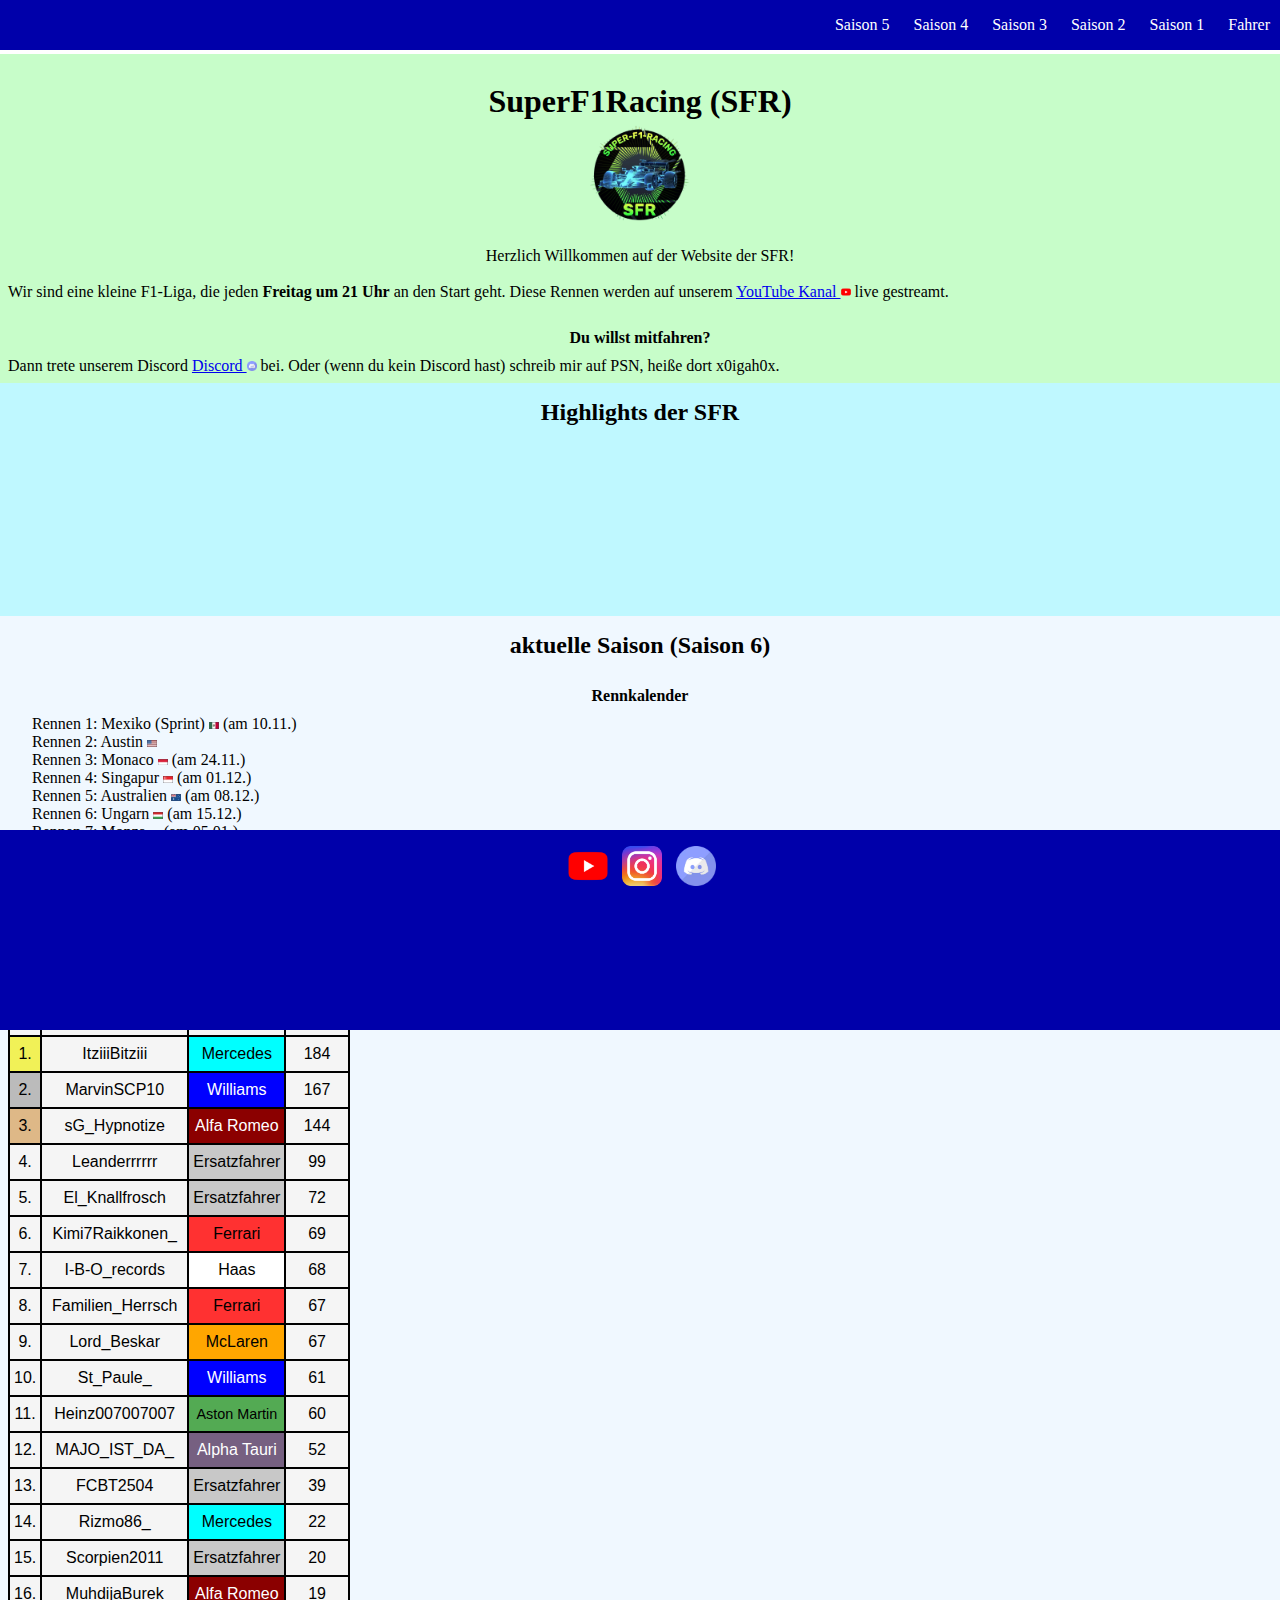
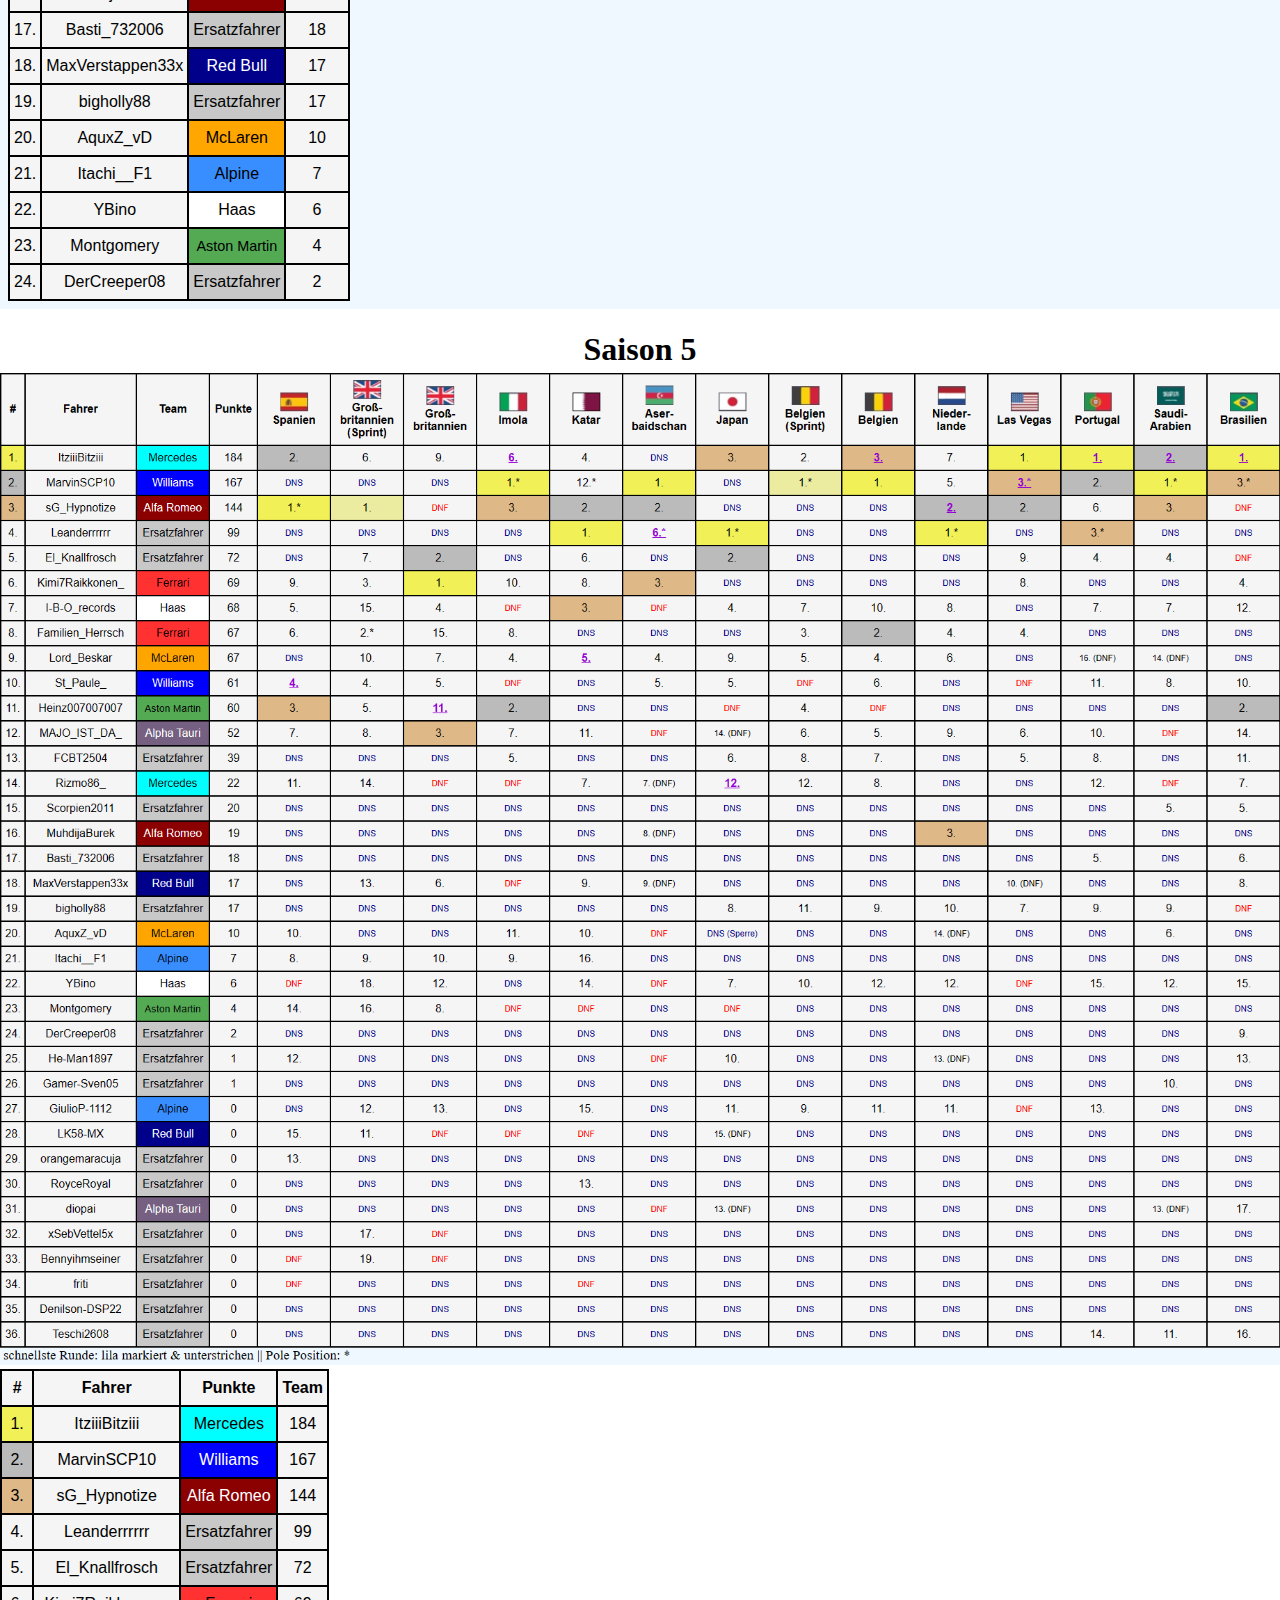
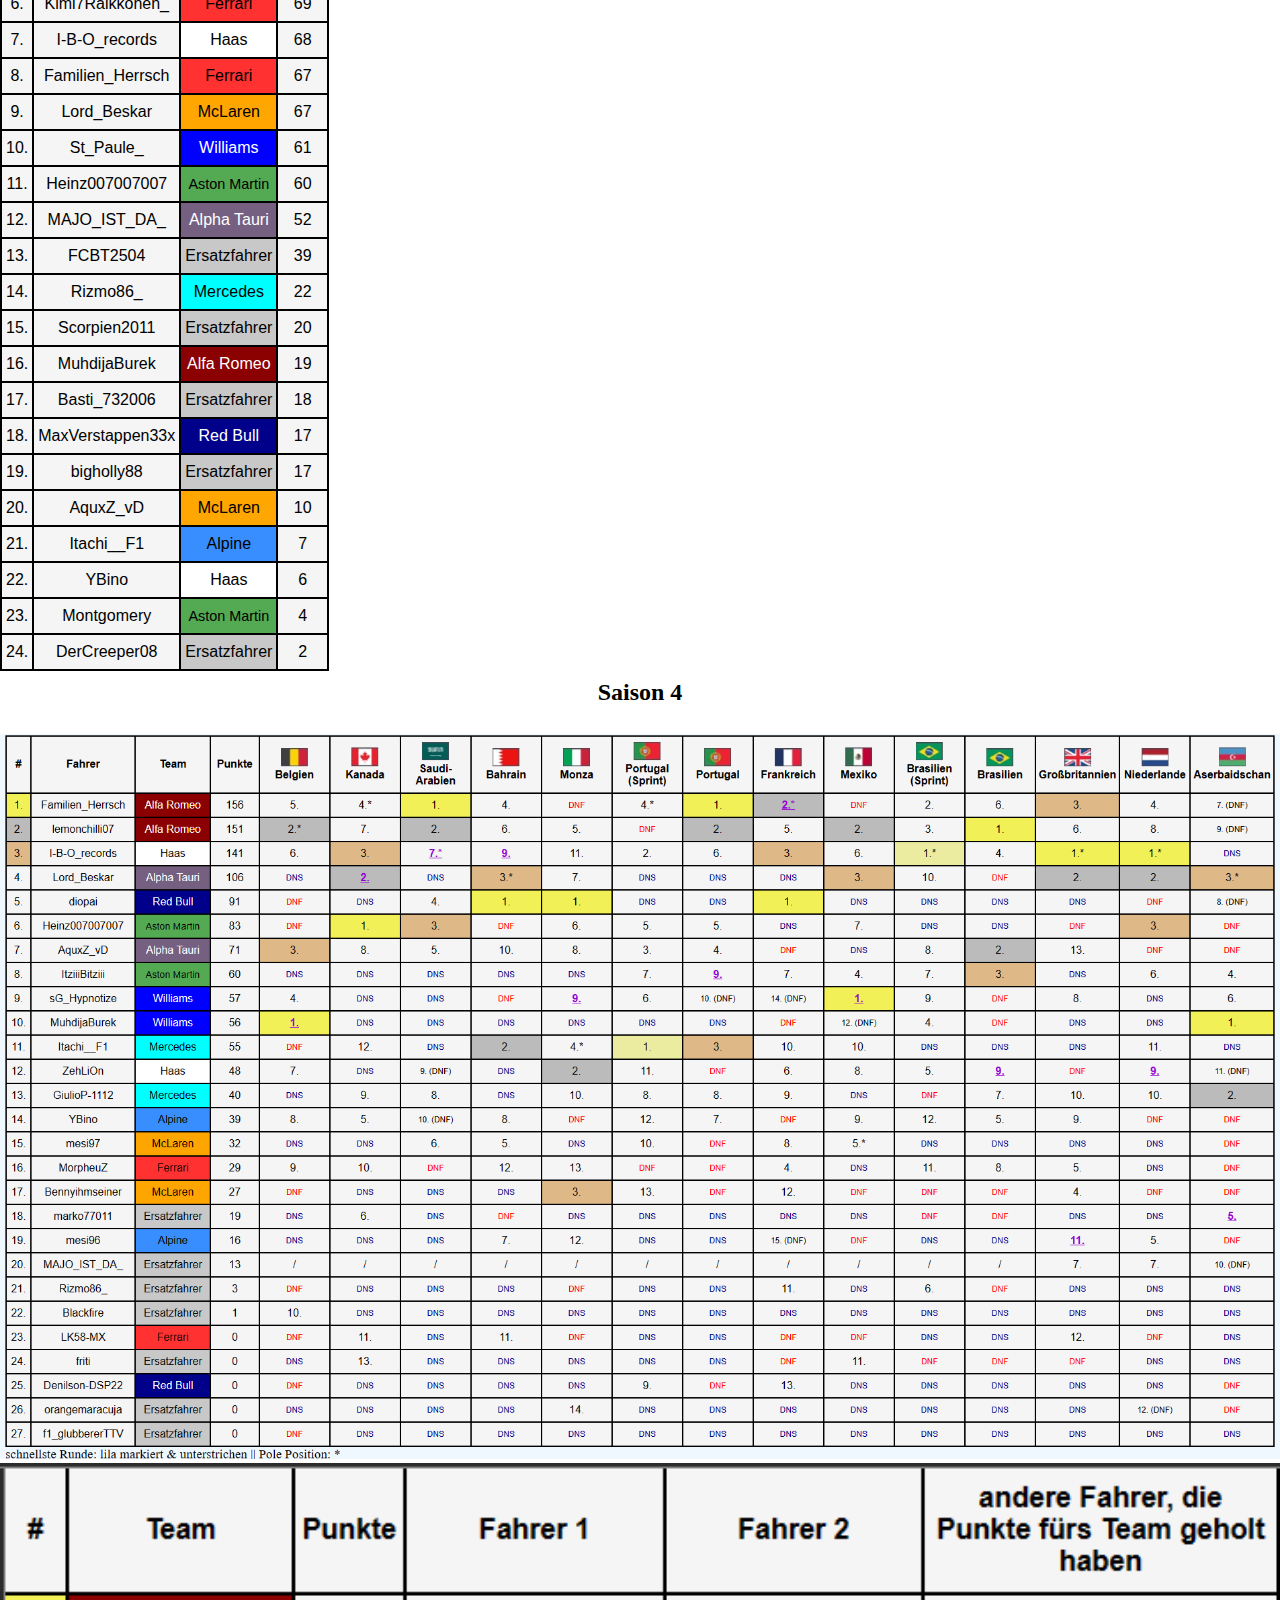
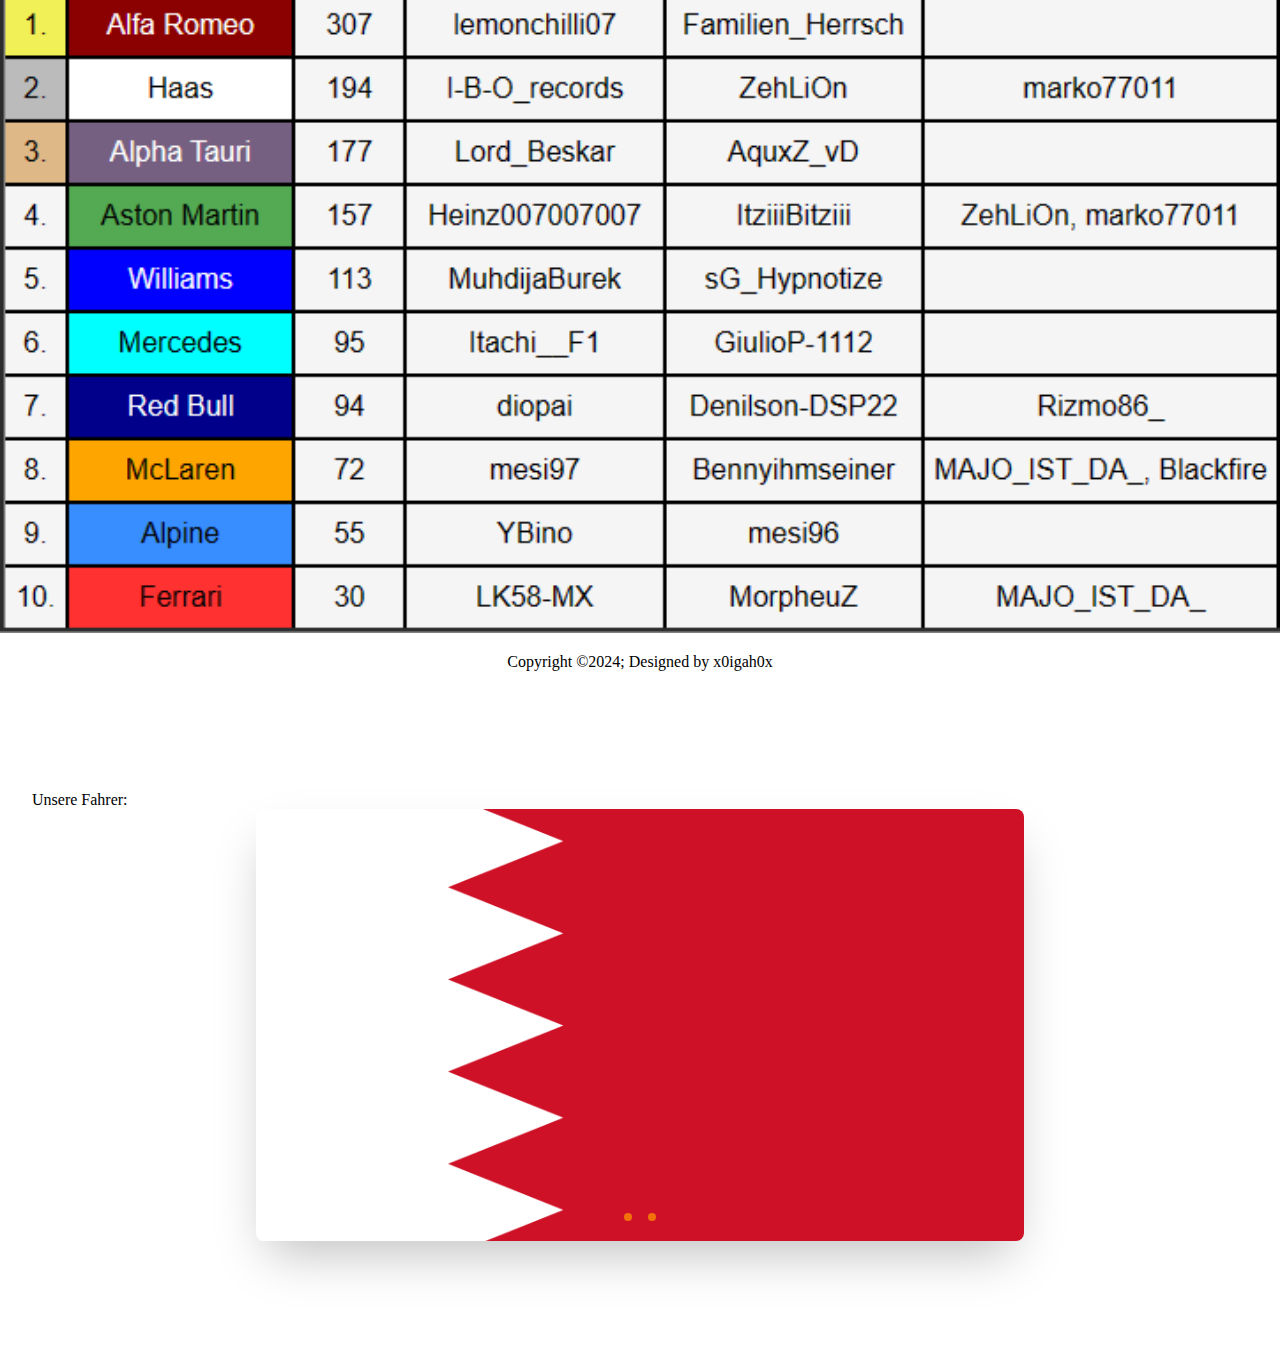
==== commit 693e5842: "test Fahrer Gallerie" ====
--- a/index.html
+++ b/index.html
@@ -419,6 +419,29 @@
          <br> 
          <br> 
 
+
+
+
+        <!-- eigener Test (Video)-->
+
+        <section class="container">
+            Unsere Fahrer: 
+            <div class="slider-wrapper">
+                <div class="slider">
+                    <img id="slide-1" src="bahrain.png" alt="BAHRAIN">
+                    <img id="slide-2" src="italien.jpg" alt="ITaly">
+                </div>
+                <div class="slider-nav">
+                    <a href="#slide-1"></a>
+                    <a href="#slide-2"></a>
+                </div>
+            </div>
+        </section>
+
+        <!--ENDE eigener Test (Video)-->
+
+
+
         <section id="fuss" class="socials">
             <ul class="social-list">
                 <li> <a href="https://www.youtube.com/channel/UCUej_z1Y7svYxcTln91yMqw" target="_blank">  <img class="social-logo" src="yt_logo.png"> </a></li>
@@ -426,7 +449,11 @@
                 <li> <a href="https://discord.gg/kgCHTFvxdT" target="_blank"> <img class="social-logo" src="discord_logo.png"> </a> </li>
             </ul>
         </section>
-            
+            <br> 
+            <br> 
+            <br> 
+            <br> 
+                
     </main>
     <footer>
 
--- a/styles.css
+++ b/styles.css
@@ -215,7 +215,8 @@
 .socials{
     padding-top: 0px;
     position: fixed;
-    bottom: 0;
+    bottom: -130px;
+    height: 200px;
     width: 100%;
     display: flex;
     align-items: center;
@@ -224,7 +225,12 @@
 }
 .social-list{
 }
-.social-list li{display: inline-block;}
+.social-list li{
+    display: inline-block; 
+    position: relative; 
+    top: -62px; 
+    left: -13px; 
+}
 .social-list li a{margin-right: 10px;
 margin-top: 0px;}
 .social-logo{
@@ -234,4 +240,58 @@
 .img-text{
     height: 10px;
     width: 10px;
-}+}
+
+
+/* Video Test */
+
+.container{
+    padding: 2rem;
+}
+
+.slider-wrapper{
+    position: relative;
+    max-width: 48rem;
+    margin:0 auto;
+}
+
+.slider{
+    display: flex;
+    aspect-ratio: 16 / 9;
+    overflow-x: auto;
+    scroll-snap-type: x mandatory;
+    scroll-behavior: smooth;
+    box-shadow: 0 1.5rem 3rem -0.75rem hsla(0, 0%, 0%, 0.25);
+    border-radius: 0.5rem;
+}
+
+.slider img{
+    flex: 1 0 100%;
+    scroll-snap-align: start;
+    object-fit: cover;
+}
+
+.slider-nav{
+    display: flex;
+    column-gap: 1rem;
+    position: absolute;
+    bottom: 1.25rem;
+    left: 50%;
+    transform: translateX(-50%);
+    z-index: 1;
+}
+
+.slider-nav a {
+    width: 0.5rem;
+    height: 0.5rem;
+    border-radius: 50%;
+    background-color: #ff9100;
+    opacity: 0.75;
+    transition: opacity ease 250ms;
+}
+
+.slider-nav a:hover {
+    opacity: 1;
+}
+
+/* VIDEO ENDE */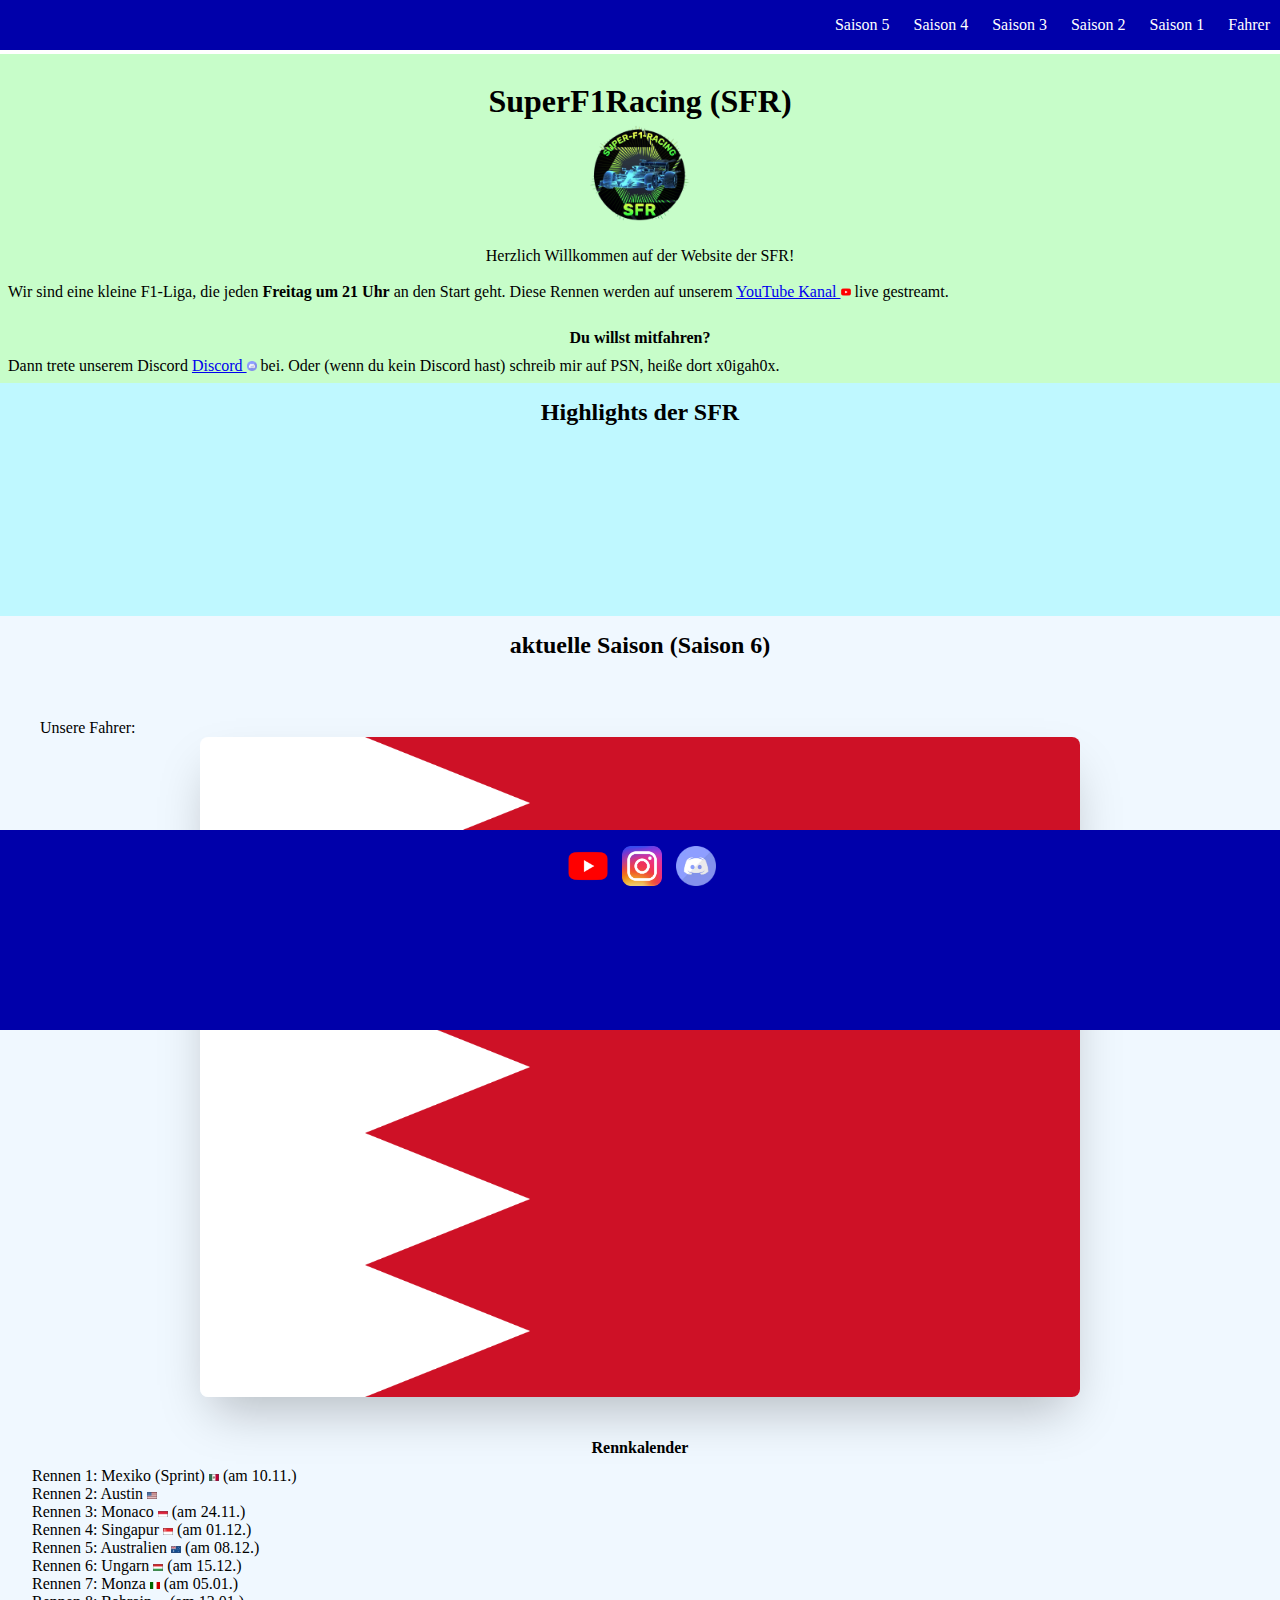
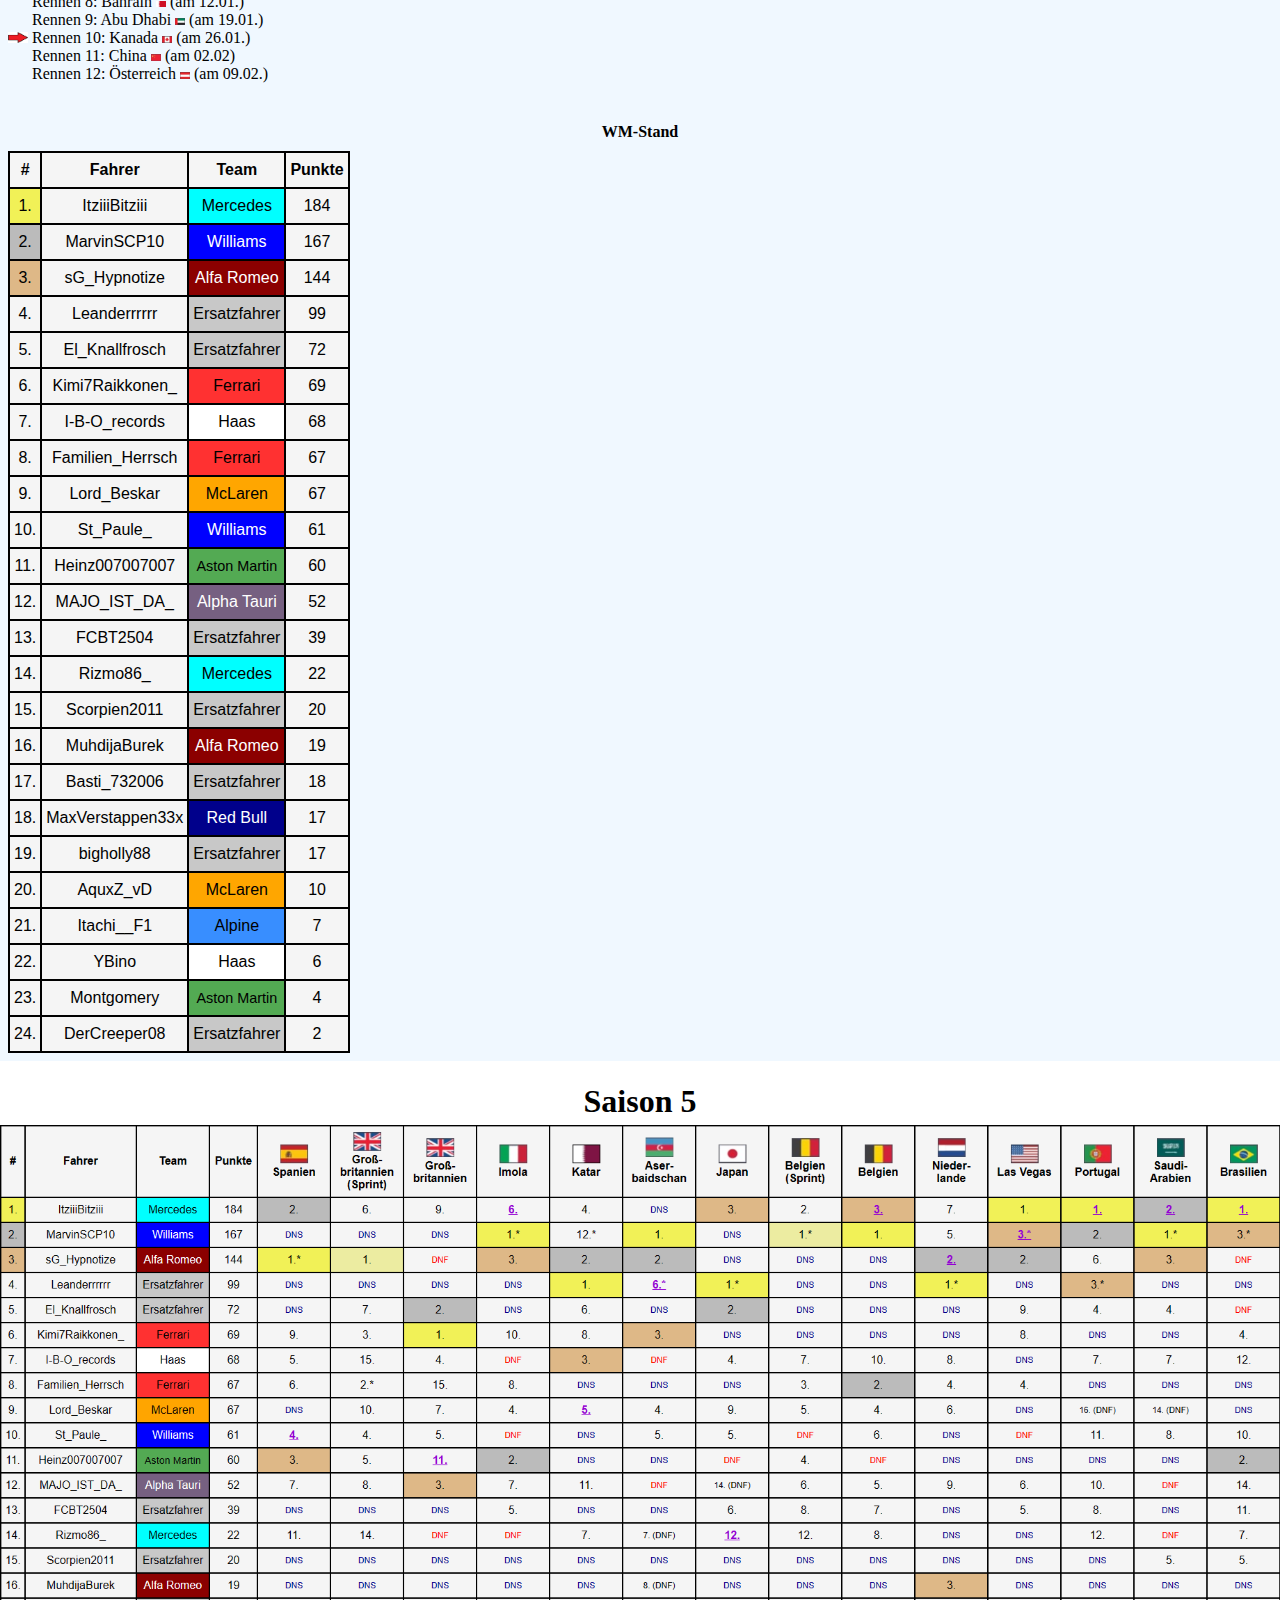
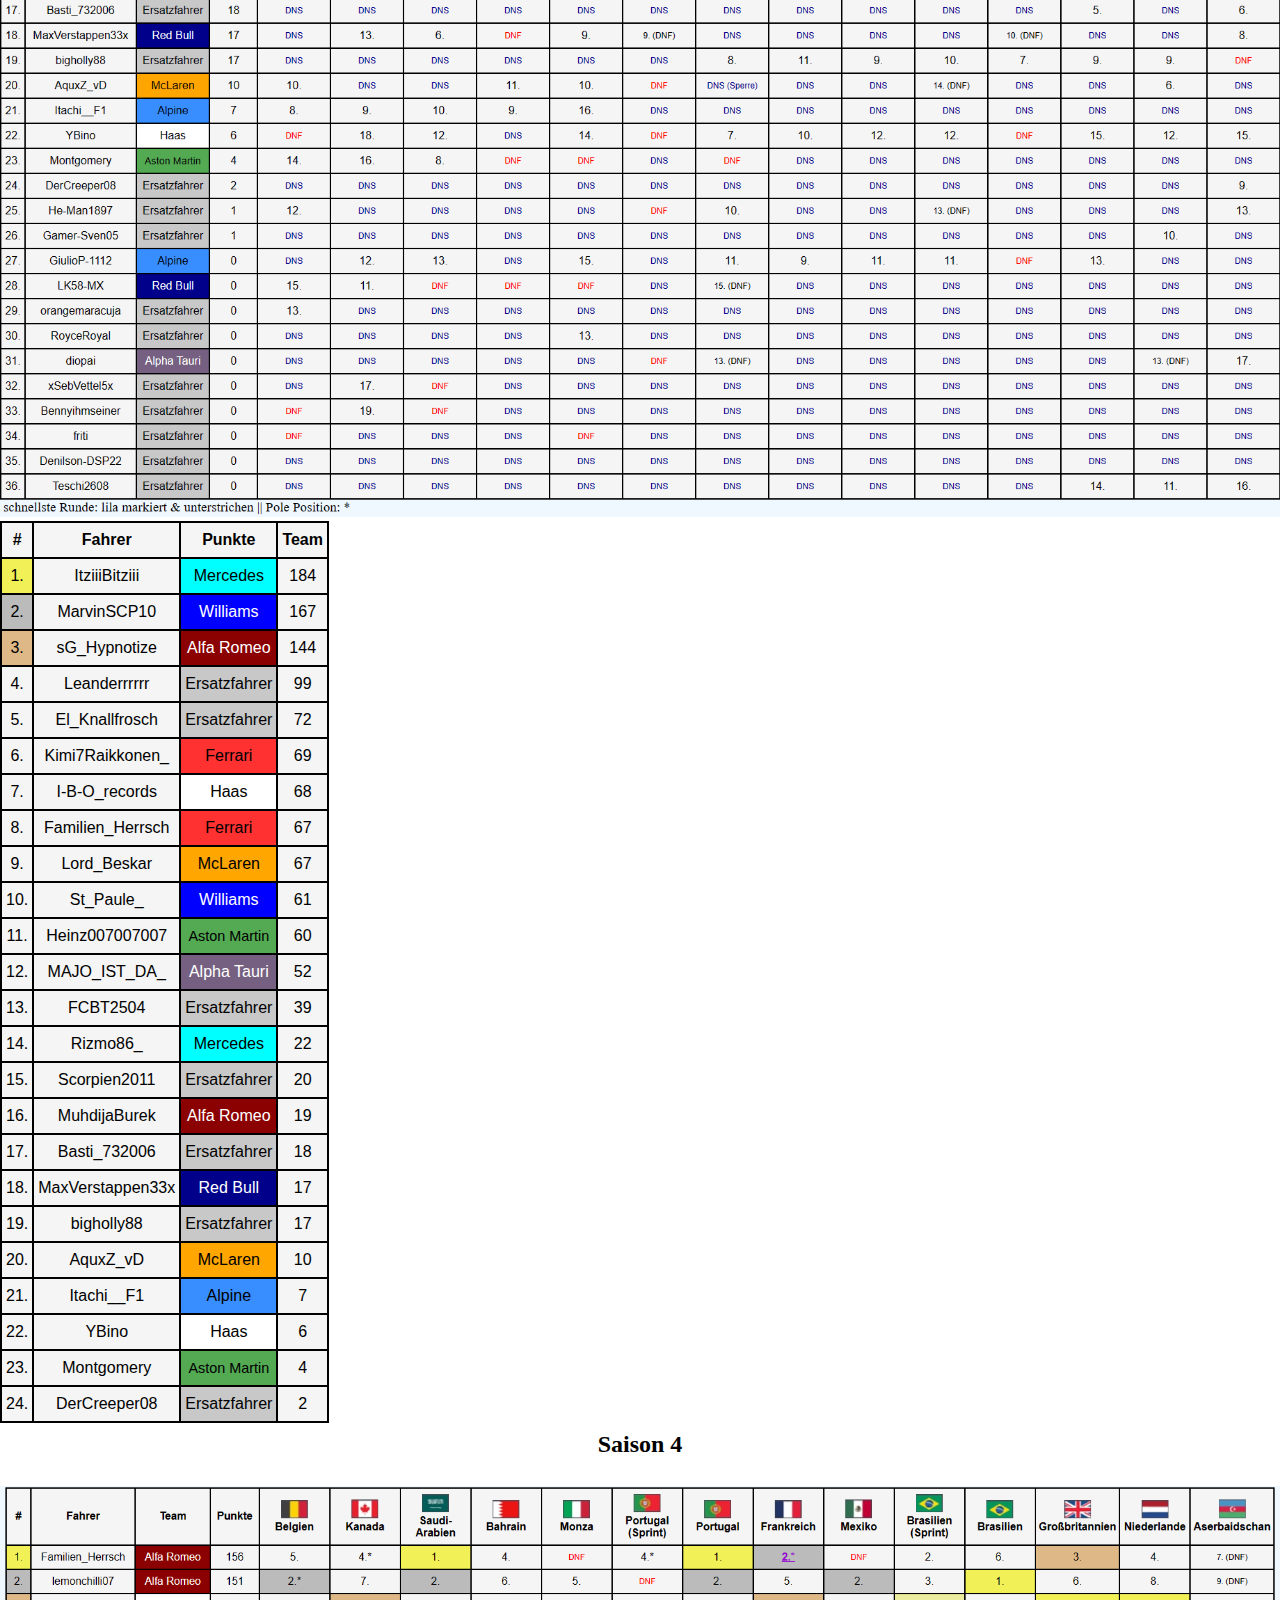
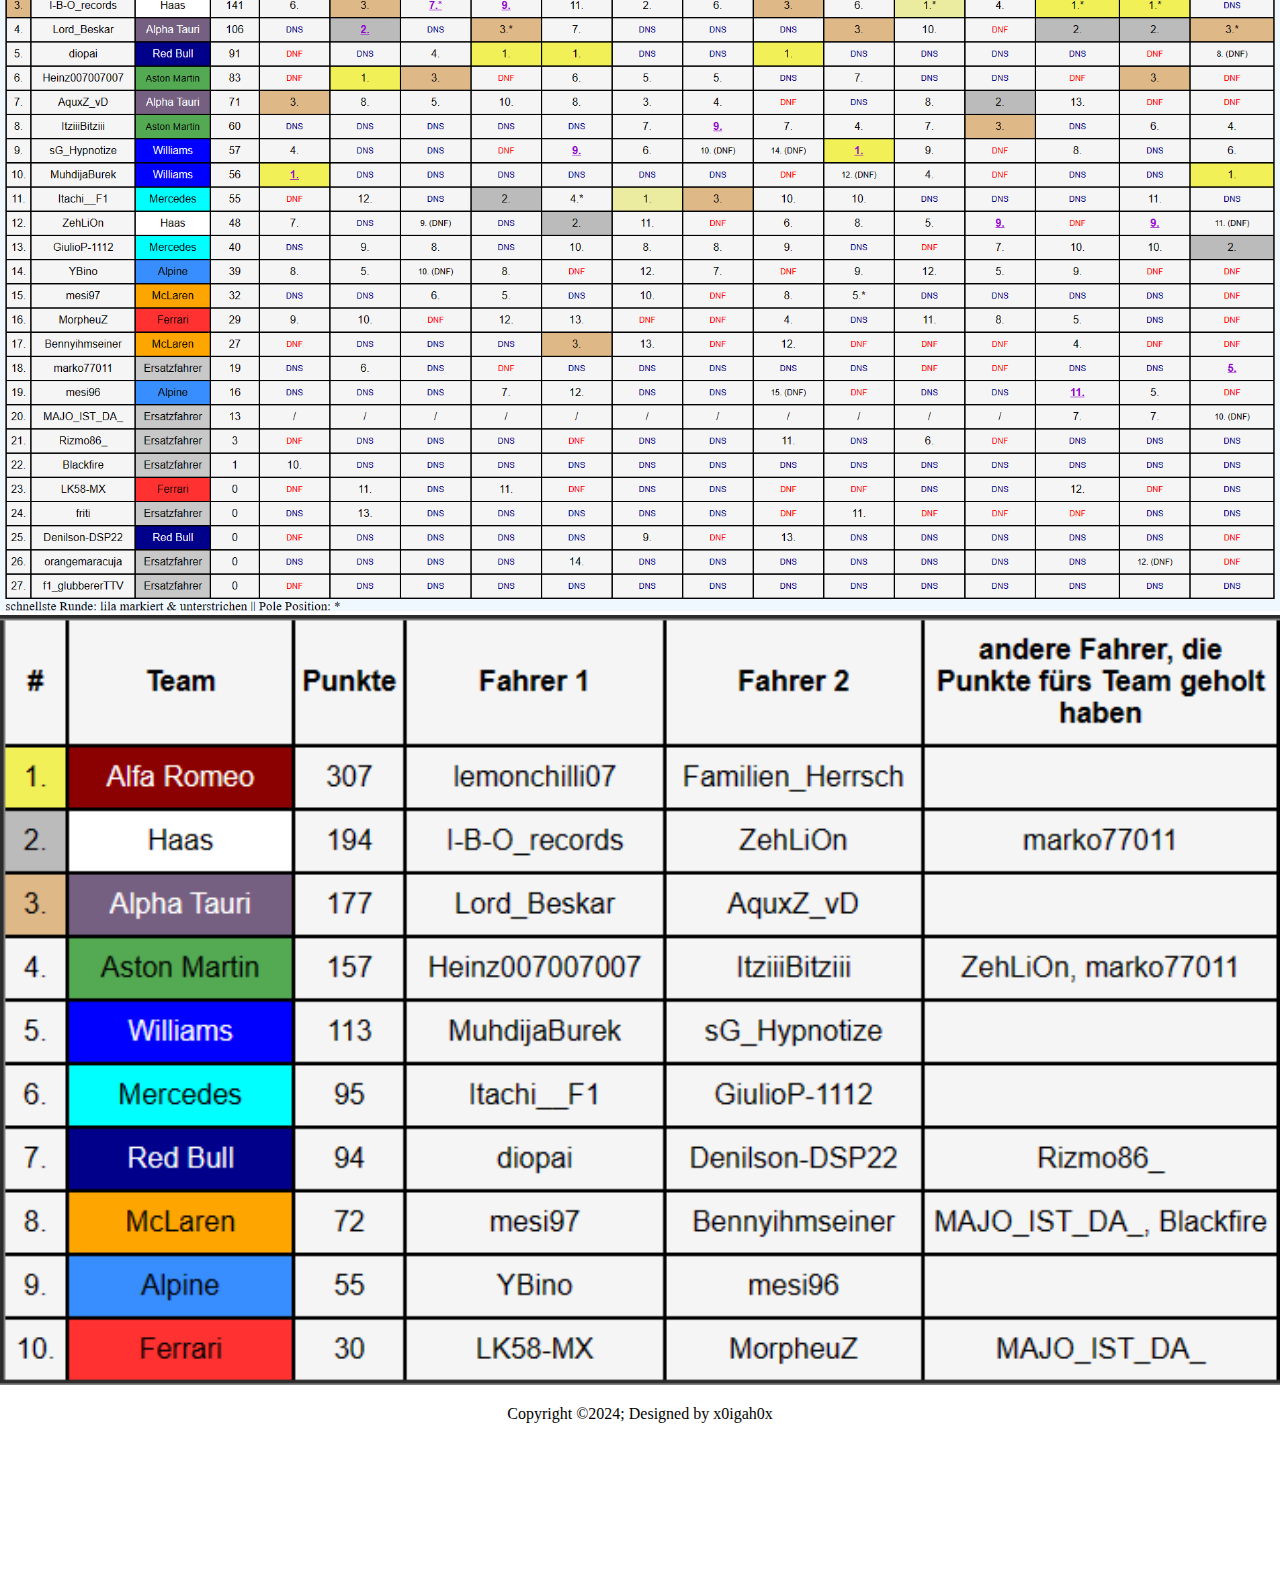
==== commit f8eccc07: "navbar ausgeblendet, nach oben, z index fix" ====
--- a/index.html
+++ b/index.html
@@ -64,6 +64,23 @@
                 <h2>
                     aktuelle Saison (Saison 6)
                 </h2>
+
+                    <!-- eigener Test (Video)-->
+                    <section class="container">
+                        Unsere Fahrer: 
+                        <div class="slider-wrapper">
+                            <div class="slider">
+                                <img id="slide-1" src="bahrain.png" alt="BAHRAIN">
+                                <img id="slide-2" src="italien.jpg" alt="ITaly">
+                            </div>
+                            <!--<div class="slider-nav">
+                                <a href="#slide-1"></a>
+                                <a href="#slide-2"></a>
+                            </div>-->
+                        </div>
+                    </section>
+                    <!--ENDE eigener Test (Video)-->
+
                 <h4>
                     Rennkalender
                 </h4>
@@ -422,23 +439,7 @@
 
 
 
-        <!-- eigener Test (Video)-->
-
-        <section class="container">
-            Unsere Fahrer: 
-            <div class="slider-wrapper">
-                <div class="slider">
-                    <img id="slide-1" src="bahrain.png" alt="BAHRAIN">
-                    <img id="slide-2" src="italien.jpg" alt="ITaly">
-                </div>
-                <div class="slider-nav">
-                    <a href="#slide-1"></a>
-                    <a href="#slide-2"></a>
-                </div>
-            </div>
-        </section>
-
-        <!--ENDE eigener Test (Video)-->
+        
 
 
 
--- a/styles.css
+++ b/styles.css
@@ -147,6 +147,7 @@
     background-color: rgb(0, 0, 170);
     position: fixed;
     width: 100%;
+    z-index: 30;        /* z Ebene: wie weit vor -> bei Überlagerungen hilfreich */
 }
 .navlist{
     float: right;
@@ -251,13 +252,13 @@
 
 .slider-wrapper{
     position: relative;
-    max-width: 48rem;
+    max-width: 55rem;
     margin:0 auto;
 }
 
 .slider{
     display: flex;
-    aspect-ratio: 16 / 9;
+    aspect-ratio: 4 / 3;
     overflow-x: auto;
     scroll-snap-type: x mandatory;
     scroll-behavior: smooth;
@@ -282,8 +283,8 @@
 }
 
 .slider-nav a {
-    width: 0.5rem;
-    height: 0.5rem;
+    width: 1rem;
+    height: 1rem;
     border-radius: 50%;
     background-color: #ff9100;
     opacity: 0.75;
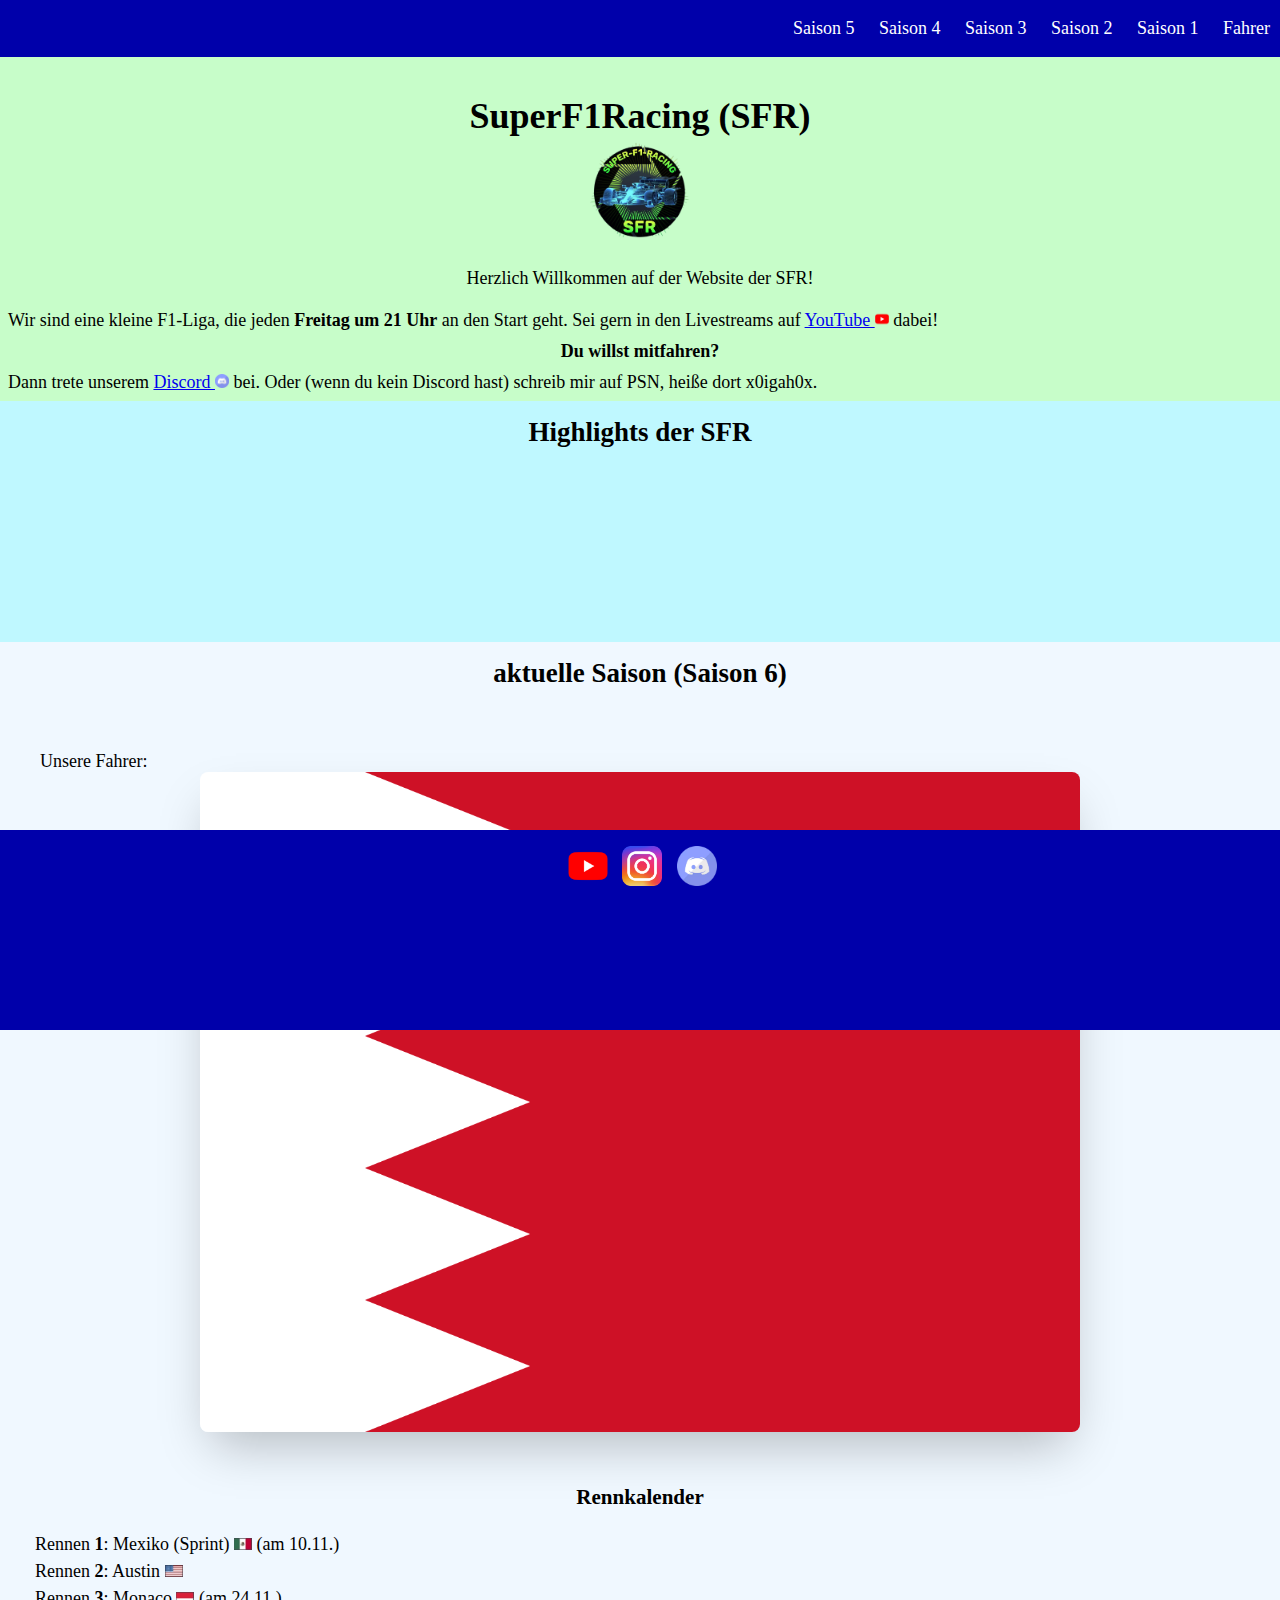
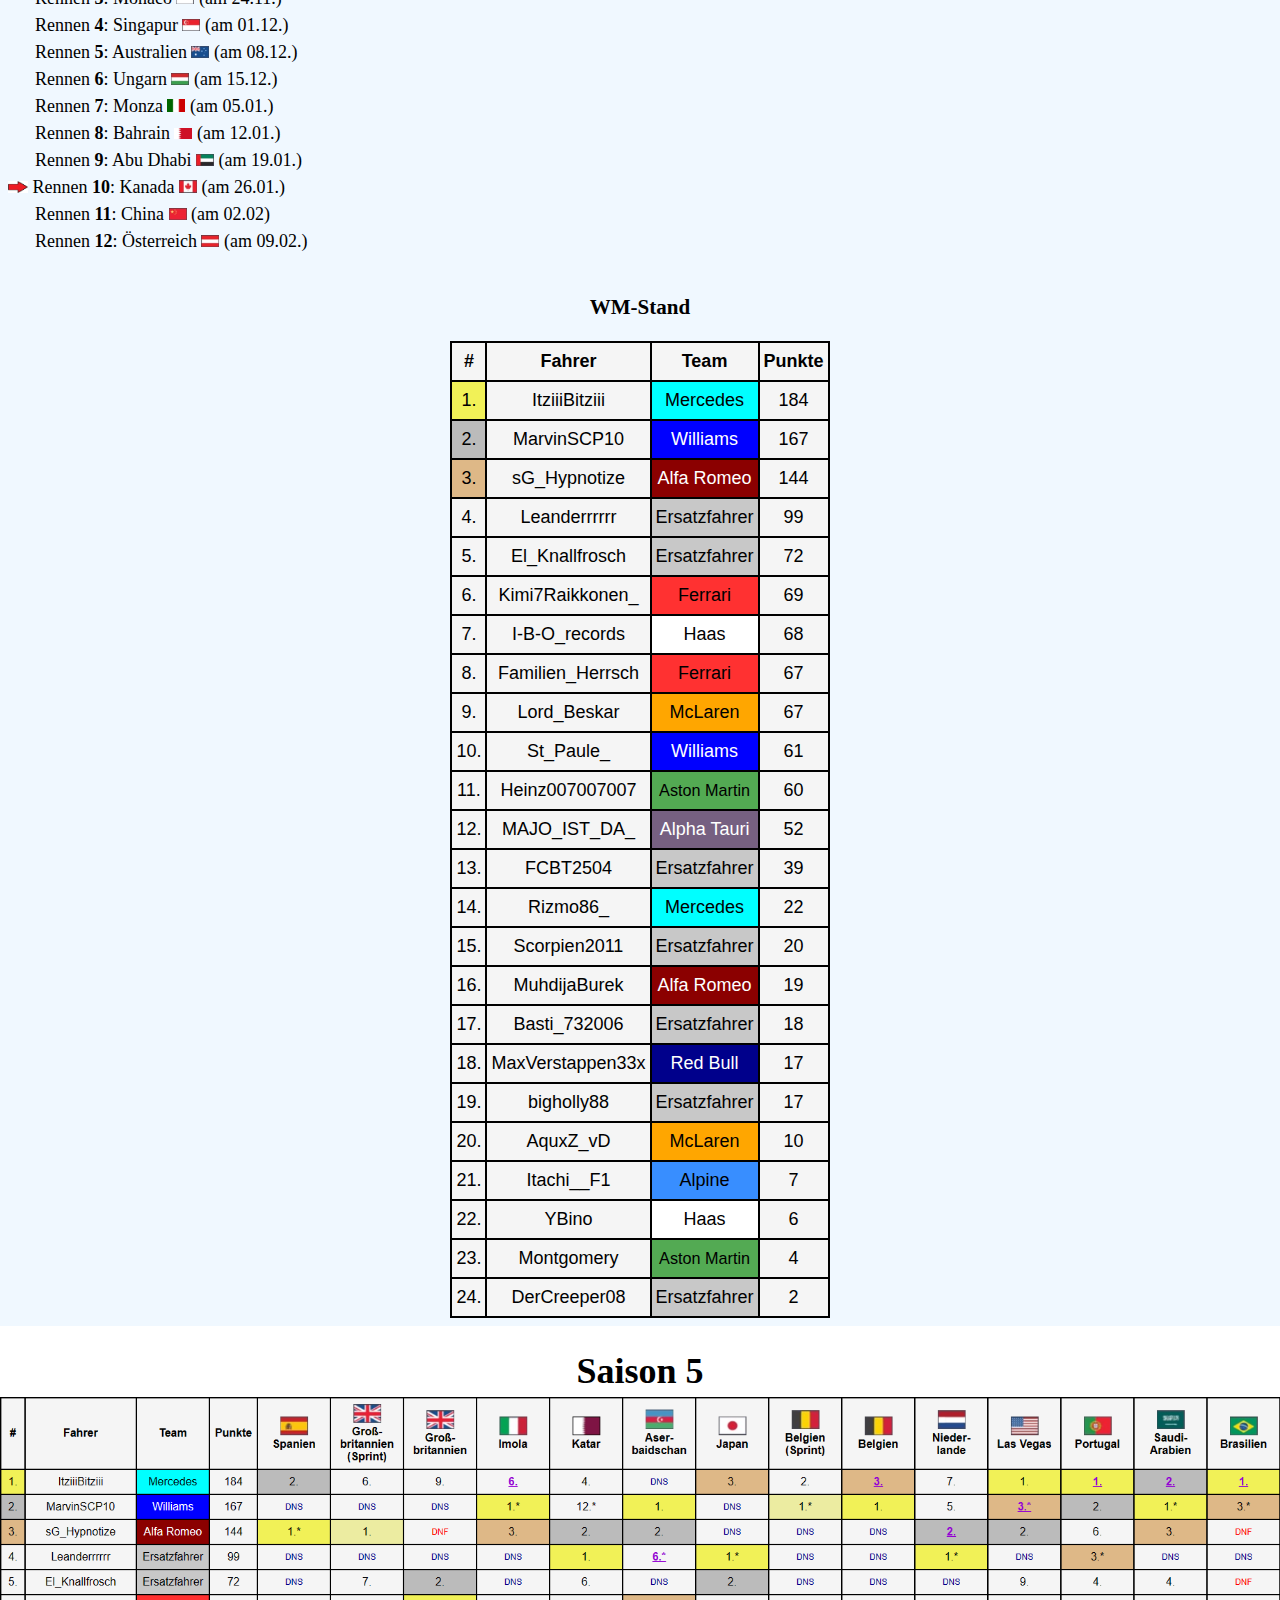
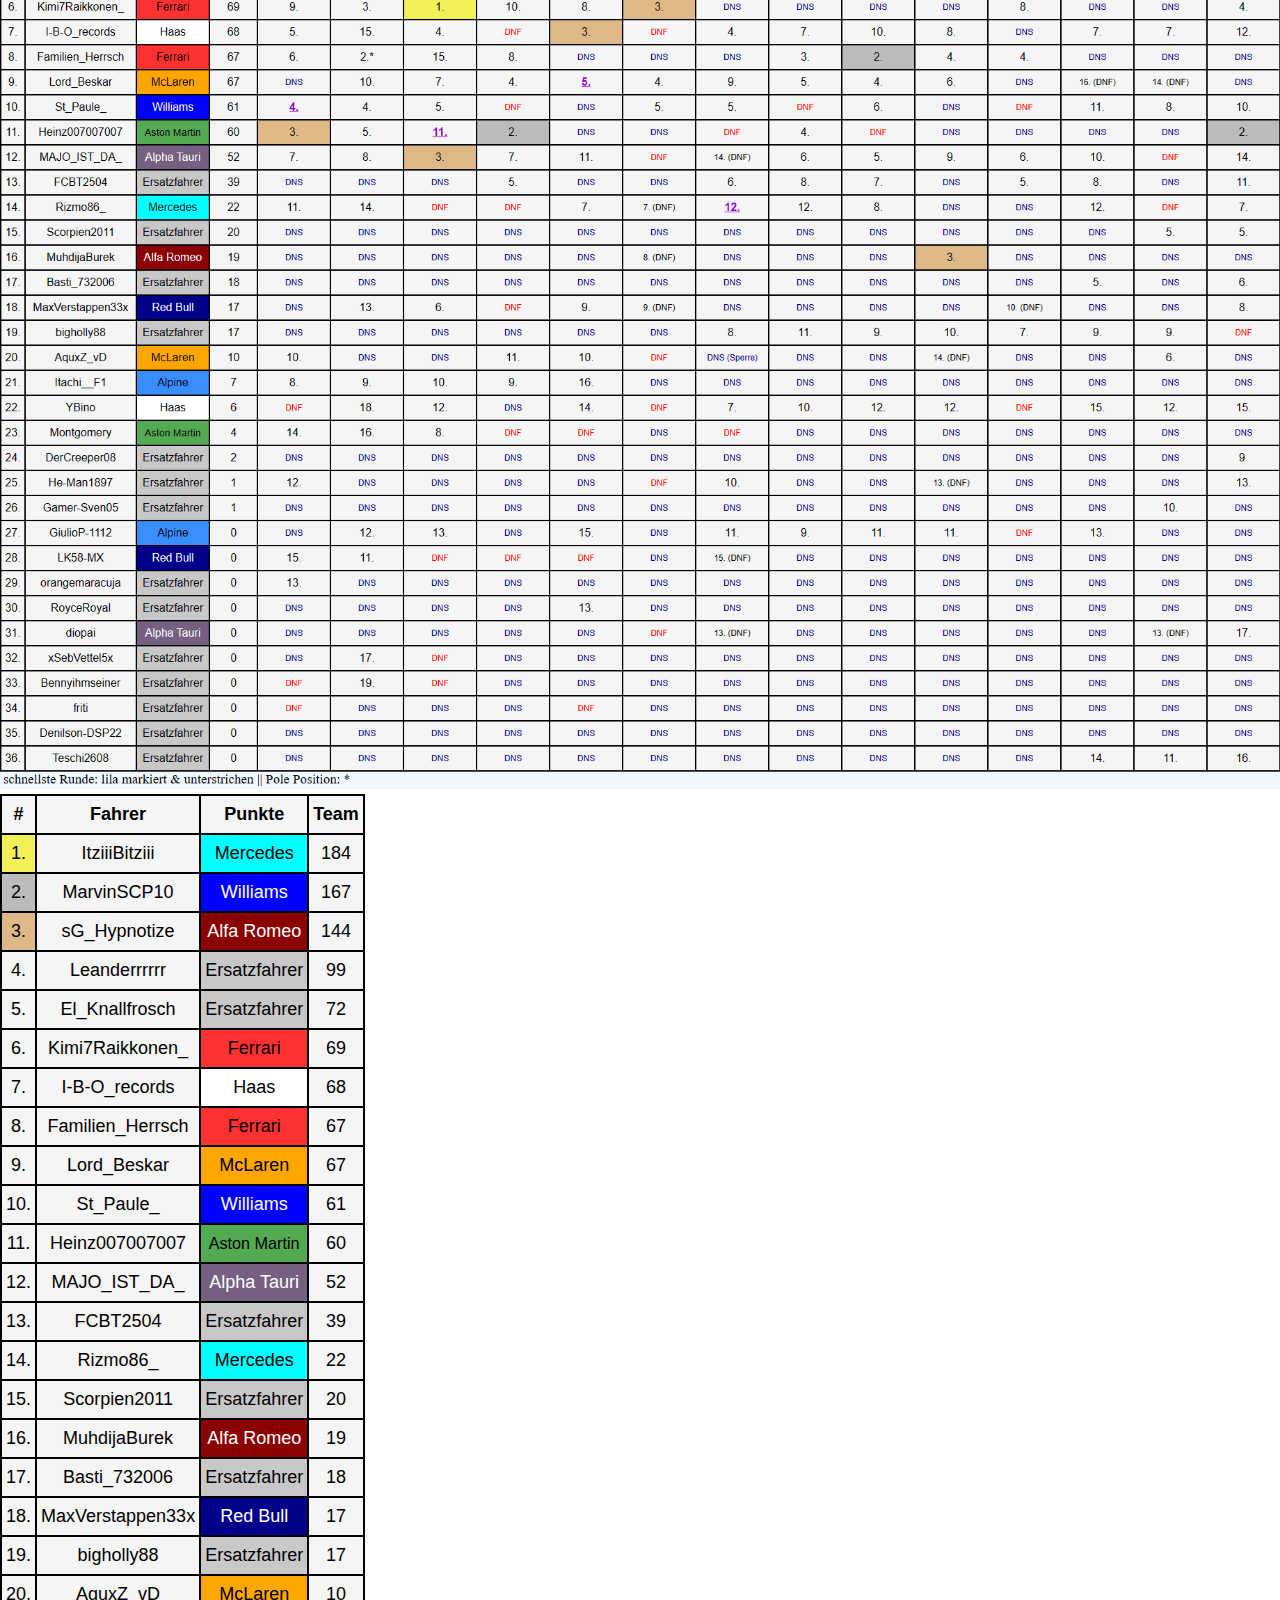
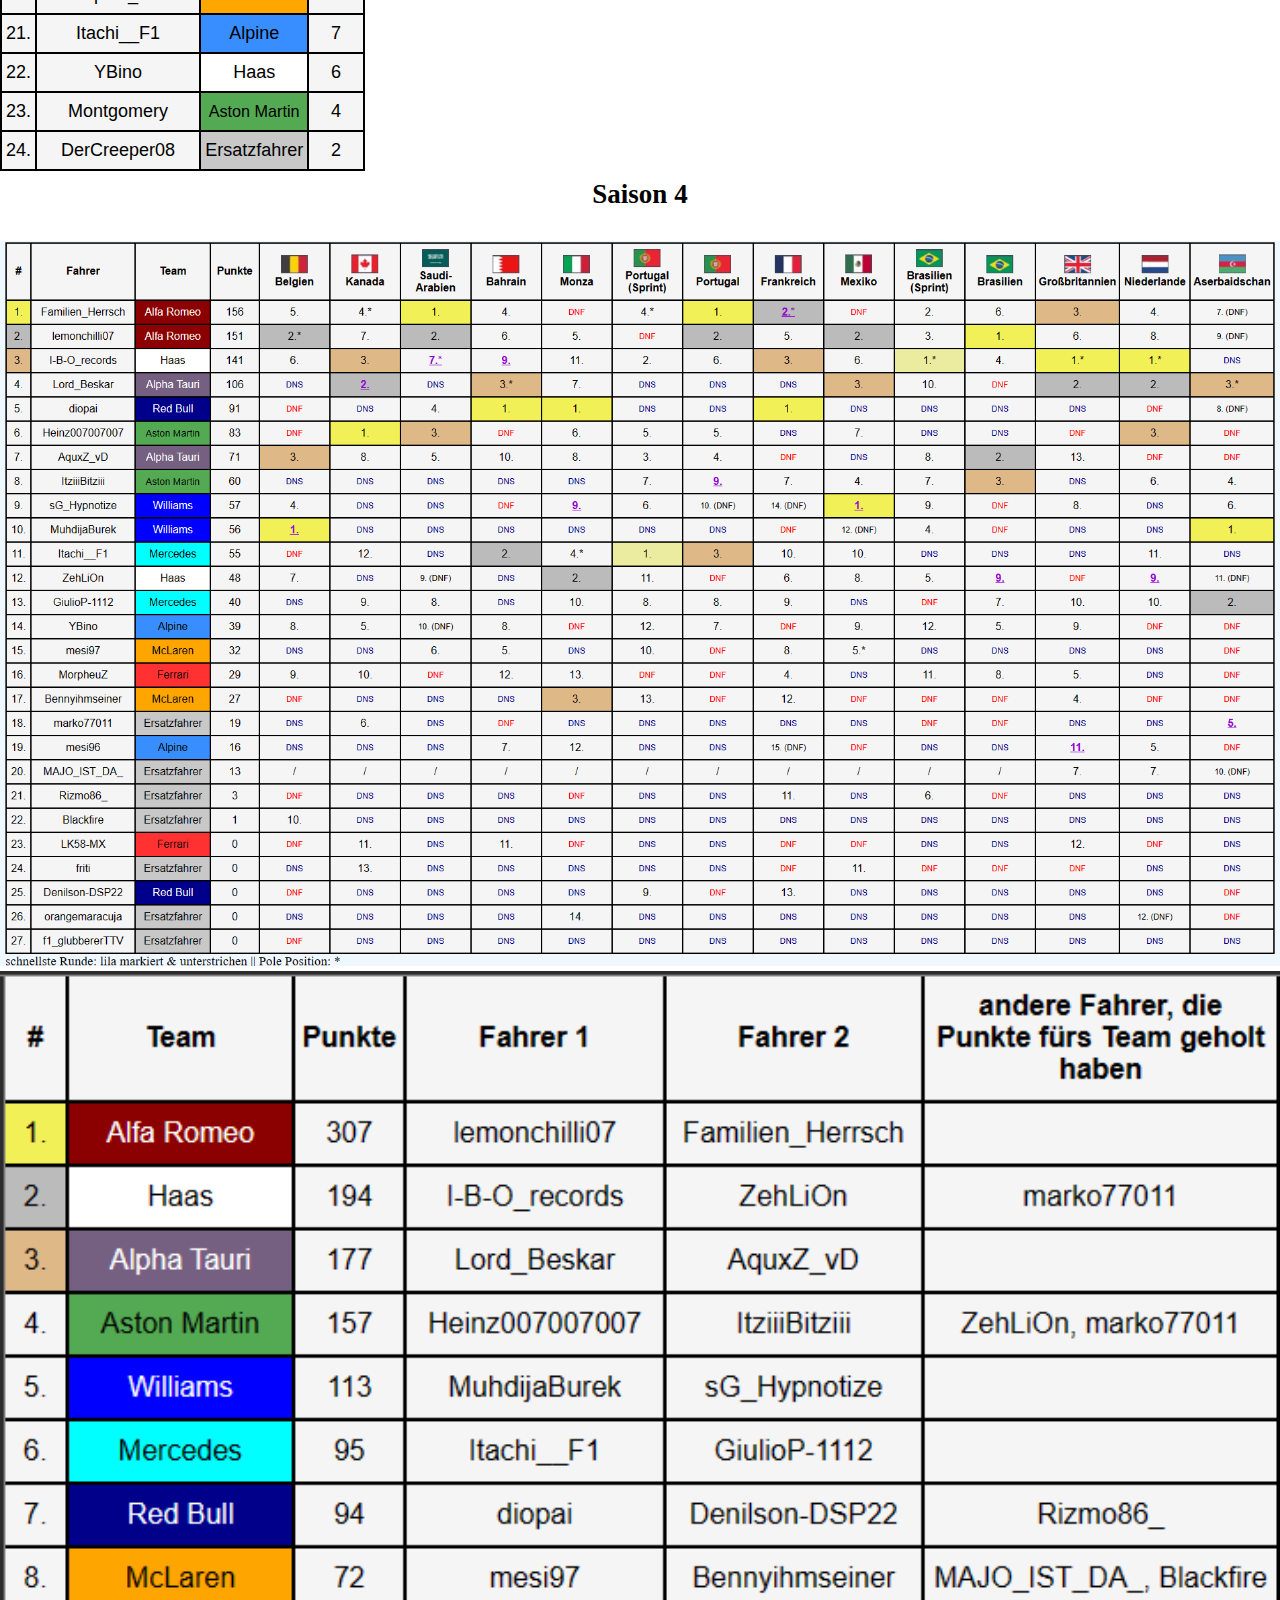
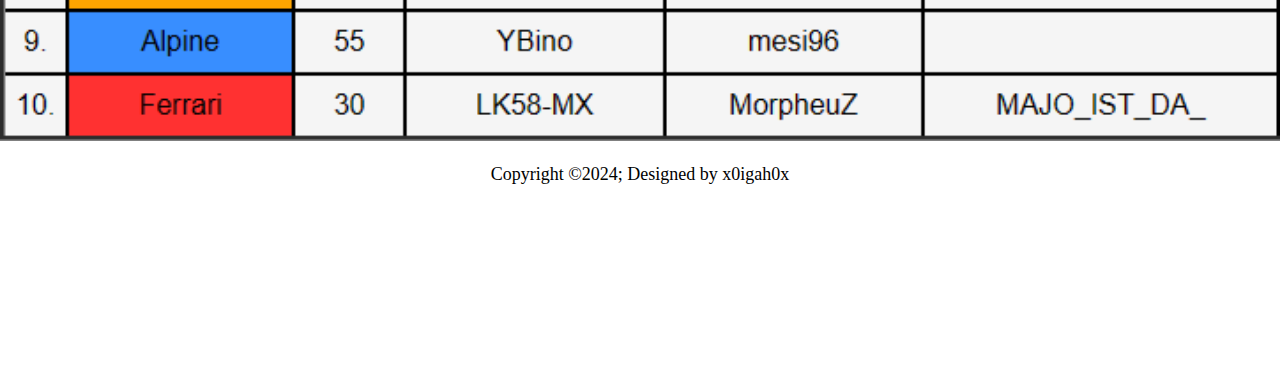
==== commit be064da3: "center und bisschen schöner alles" ====
--- a/index.html
+++ b/index.html
@@ -24,13 +24,14 @@
     </header>
     
     <main>
-        <!-- Platz für Header -->
-        <br>
-        <br>
-        <br>
-        <!-- Überschrift -->
+        
         
         <div class="ersterAbschnitt">
+            <!-- Platz für Header -->
+            <br>
+            <br>
+            <br>
+            <!-- Überschrift -->
             <h1>
                 SuperF1Racing (SFR)
             </h1>
@@ -41,10 +42,10 @@
             
             <center>Herzlich Willkommen auf der Website der SFR!</center> <br>
             Wir sind eine kleine F1-Liga, die jeden <b>Freitag um 21 Uhr</b> an den Start geht. 
-            Diese Rennen werden auf unserem <a href="https://www.youtube.com/@superf1racing961" target="_blank">YouTube Kanal <img class="img-text" src="yt_logo.png"></a> live gestreamt.<br>
-            <br>
+            Sei gern in den Livestreams auf <a href="https://www.youtube.com/@superf1racing961" target="_blank">YouTube <img class="img-text" src="yt_logo.png"></a> dabei! <br>
+            
             <h4>Du willst mitfahren?</h4>
-            Dann trete unserem Discord <a href="https://discord.gg/kgCHTFvxdT" target="_blank"> Discord <img class="img-text" src="discord_logo.png"></a> bei. Oder (wenn du kein Discord hast) schreib 
+            Dann trete unserem <a href="https://discord.gg/kgCHTFvxdT" target="_blank"> Discord <img class="img-text" src="discord_logo.png"></a> bei. Oder (wenn du kein Discord hast) schreib 
             mir auf PSN, heiße dort x0igah0x.
         </div>
 
@@ -53,9 +54,12 @@
                 Highlights der SFR
             </h2>
             
+            <center>
             <!-- YT Video -->
             <iframe src="https://www.youtube.com/embed/ZQ8pqbCDguY?si=Q3TvWYJS1oXnKqAJ" title="YouTube video player" frameborder="0" allow="accelerometer; autoplay; clipboard-write; encrypted-media; gyroscope; picture-in-picture; web-share" allowfullscreen></iframe>
+            </center>
         </div>
+
 
         <!-- Logo -->
 
@@ -81,27 +85,28 @@
                     </section>
                     <!--ENDE eigener Test (Video)-->
 
-                <h4>
+                <h3>
                     Rennkalender
-                </h4>
+                </h3>
                 <div class="rennkalender">
 
-                    &nbsp &nbsp &nbsp <a href="https://www.youtube.com/channel/UCUej_z1Y7svYxcTln91yMqw" target="_blank">Rennen 1: Mexiko (Sprint) <img src="mexiko.png"> (am 10.11.)</a> <br>
-                    &nbsp &nbsp &nbsp <a href="https://www.youtube.com/channel/UCUej_z1Y7svYxcTln91yMqw" target="_blank">Rennen 2: Austin <img src="usa.png"> </a> <br>
-                    &nbsp &nbsp &nbsp <a href="https://www.youtube.com/channel/UCUej_z1Y7svYxcTln91yMqw" target="_blank">Rennen 3: Monaco <img src="monaco_klein.png"> (am 24.11.)</a> <br>
-                    &nbsp &nbsp &nbsp <a href="https://www.youtube.com/channel/UCUej_z1Y7svYxcTln91yMqw" target="_blank">Rennen 4: Singapur <img src="singapur.png"> (am 01.12.)</a> <br>
-                    &nbsp &nbsp &nbsp <a href="https://www.youtube.com/channel/UCUej_z1Y7svYxcTln91yMqw" target="_blank">Rennen 5: Australien <img src="australien.png"> (am 08.12.)</a>  <br>
-                    &nbsp &nbsp &nbsp <a href="https://www.youtube.com/channel/UCUej_z1Y7svYxcTln91yMqw" target="_blank">Rennen 6: Ungarn <img src="ungarn.png"> (am 15.12.)</a> <br>
-                    &nbsp &nbsp &nbsp <a href="https://www.youtube.com/channel/UCUej_z1Y7svYxcTln91yMqw" target="_blank">Rennen 7: Monza <img src="italien.jpg"> (am 05.01.)</a>  <br>
-                    &nbsp &nbsp &nbsp <a href="https://www.youtube.com/channel/UCUej_z1Y7svYxcTln91yMqw" target="_blank">Rennen 8: Bahrain <img src="bahrain.png"> (am 12.01.)</a> <br>
-                    &nbsp &nbsp &nbsp <a href="https://www.youtube.com/channel/UCUej_z1Y7svYxcTln91yMqw" target="_blank">Rennen 9: Abu Dhabi <img src="abu_dhabi.png"> (am 19.01.)</a>  <br>
-                    <img src="pfeil.png" style="width: 20px;"> <a href="https://www.youtube.com/channel/UCUej_z1Y7svYxcTln91yMqw" target="_blank">Rennen 10: Kanada <img src="kanada.png"> (am 26.01.)</a> <br>
-                    &nbsp &nbsp &nbsp <a href="https://www.youtube.com/channel/UCUej_z1Y7svYxcTln91yMqw" target="_blank">Rennen 11: China <img src="china.png"> (am 02.02)</a>  <br>
-                    &nbsp &nbsp &nbsp <a href="https://www.youtube.com/channel/UCUej_z1Y7svYxcTln91yMqw" target="_blank">Rennen 12: Österreich <img src="österreich.png"> (am 09.02.)</a> <br>
+                    &nbsp &nbsp &nbsp <a href="https://www.youtube.com/channel/UCUej_z1Y7svYxcTln91yMqw" target="_blank">Rennen <b>1</b>: Mexiko (Sprint) <img src="mexiko.png"> (am 10.11.)</a> <br>
+                    &nbsp &nbsp &nbsp <a href="https://www.youtube.com/channel/UCUej_z1Y7svYxcTln91yMqw" target="_blank">Rennen <b>2</b>: Austin <img src="usa.png"> </a> <br>
+                    &nbsp &nbsp &nbsp <a href="https://www.youtube.com/channel/UCUej_z1Y7svYxcTln91yMqw" target="_blank">Rennen <b>3</b>: Monaco <img src="monaco_klein.png"> (am 24.11.)</a> <br>
+                    &nbsp &nbsp &nbsp <a href="https://www.youtube.com/channel/UCUej_z1Y7svYxcTln91yMqw" target="_blank">Rennen <b>4</b>: Singapur <img src="singapur.png"> (am 01.12.)</a> <br>
+                    &nbsp &nbsp &nbsp <a href="https://www.youtube.com/channel/UCUej_z1Y7svYxcTln91yMqw" target="_blank">Rennen <b>5</b>: Australien <img src="australien.png"> (am 08.12.)</a>  <br>
+                    &nbsp &nbsp &nbsp <a href="https://www.youtube.com/channel/UCUej_z1Y7svYxcTln91yMqw" target="_blank">Rennen <b>6</b>: Ungarn <img src="ungarn.png"> (am 15.12.)</a> <br>
+                    &nbsp &nbsp &nbsp <a href="https://www.youtube.com/channel/UCUej_z1Y7svYxcTln91yMqw" target="_blank">Rennen <b>7</b>: Monza <img src="italien.jpg"> (am 05.01.)</a>  <br>
+                    &nbsp &nbsp &nbsp <a href="https://www.youtube.com/channel/UCUej_z1Y7svYxcTln91yMqw" target="_blank">Rennen <b>8</b>: Bahrain <img src="bahrain.png"> (am 12.01.)</a> <br>
+                    &nbsp &nbsp &nbsp <a href="https://www.youtube.com/channel/UCUej_z1Y7svYxcTln91yMqw" target="_blank">Rennen <b>9</b>: Abu Dhabi <img src="abu_dhabi.png"> (am 19.01.)</a>  <br>
+                    <img src="pfeil.png" style="width: 20px;"> <a href="https://www.youtube.com/channel/UCUej_z1Y7svYxcTln91yMqw" target="_blank">Rennen <b>10</b>: Kanada <img src="kanada.png"> (am 26.01.)</a> <br>
+                    &nbsp &nbsp &nbsp <a href="https://www.youtube.com/channel/UCUej_z1Y7svYxcTln91yMqw" target="_blank">Rennen <b>11</b>: China <img src="china.png"> (am 02.02)</a>  <br>
+                    &nbsp &nbsp &nbsp <a href="https://www.youtube.com/channel/UCUej_z1Y7svYxcTln91yMqw" target="_blank">Rennen <b>12</b>: Österreich <img src="österreich.png"> (am 09.02.)</a> <br>
                 </div>
-                <h4>
+                <h3>
                     WM-Stand
-                </h4>
+                </h3>
+                <center>
                 <table>
                     <tr>
                         <th>#</th>
@@ -255,6 +260,7 @@
                         <td> 2</td>
                     </tr>
                 </table>
+                </center>
             </div>
         </section>
 
--- a/styles.css
+++ b/styles.css
@@ -133,6 +133,10 @@
     margin-top:0;
     padding: 8px;
 }
+
+h3{
+    text-align: center;
+}
 h4{
     text-align: center;
     margin-bottom: 10px;
@@ -140,6 +144,7 @@
 }
 body {
     margin: 0;
+    font-size: 18px;
 }
 
 
@@ -181,6 +186,7 @@
 }
 .rennkalender {
     margin-bottom: 40px;
+    line-height: 150%;
 }
 .rennkalender a{
     color: rgb(0, 0, 0);
@@ -191,7 +197,7 @@
     text-decoration: underline;
 }
 .rennkalender img{
-    width: 10px;
+    width: 18px;
 }
 .aktuelleSaison{
     background-color: aliceblue;
@@ -239,8 +245,8 @@
     height: 40px
 }
 .img-text{
-    height: 10px;
-    width: 10px;
+    height: 14px;
+    width: 14px;
 }
 
 
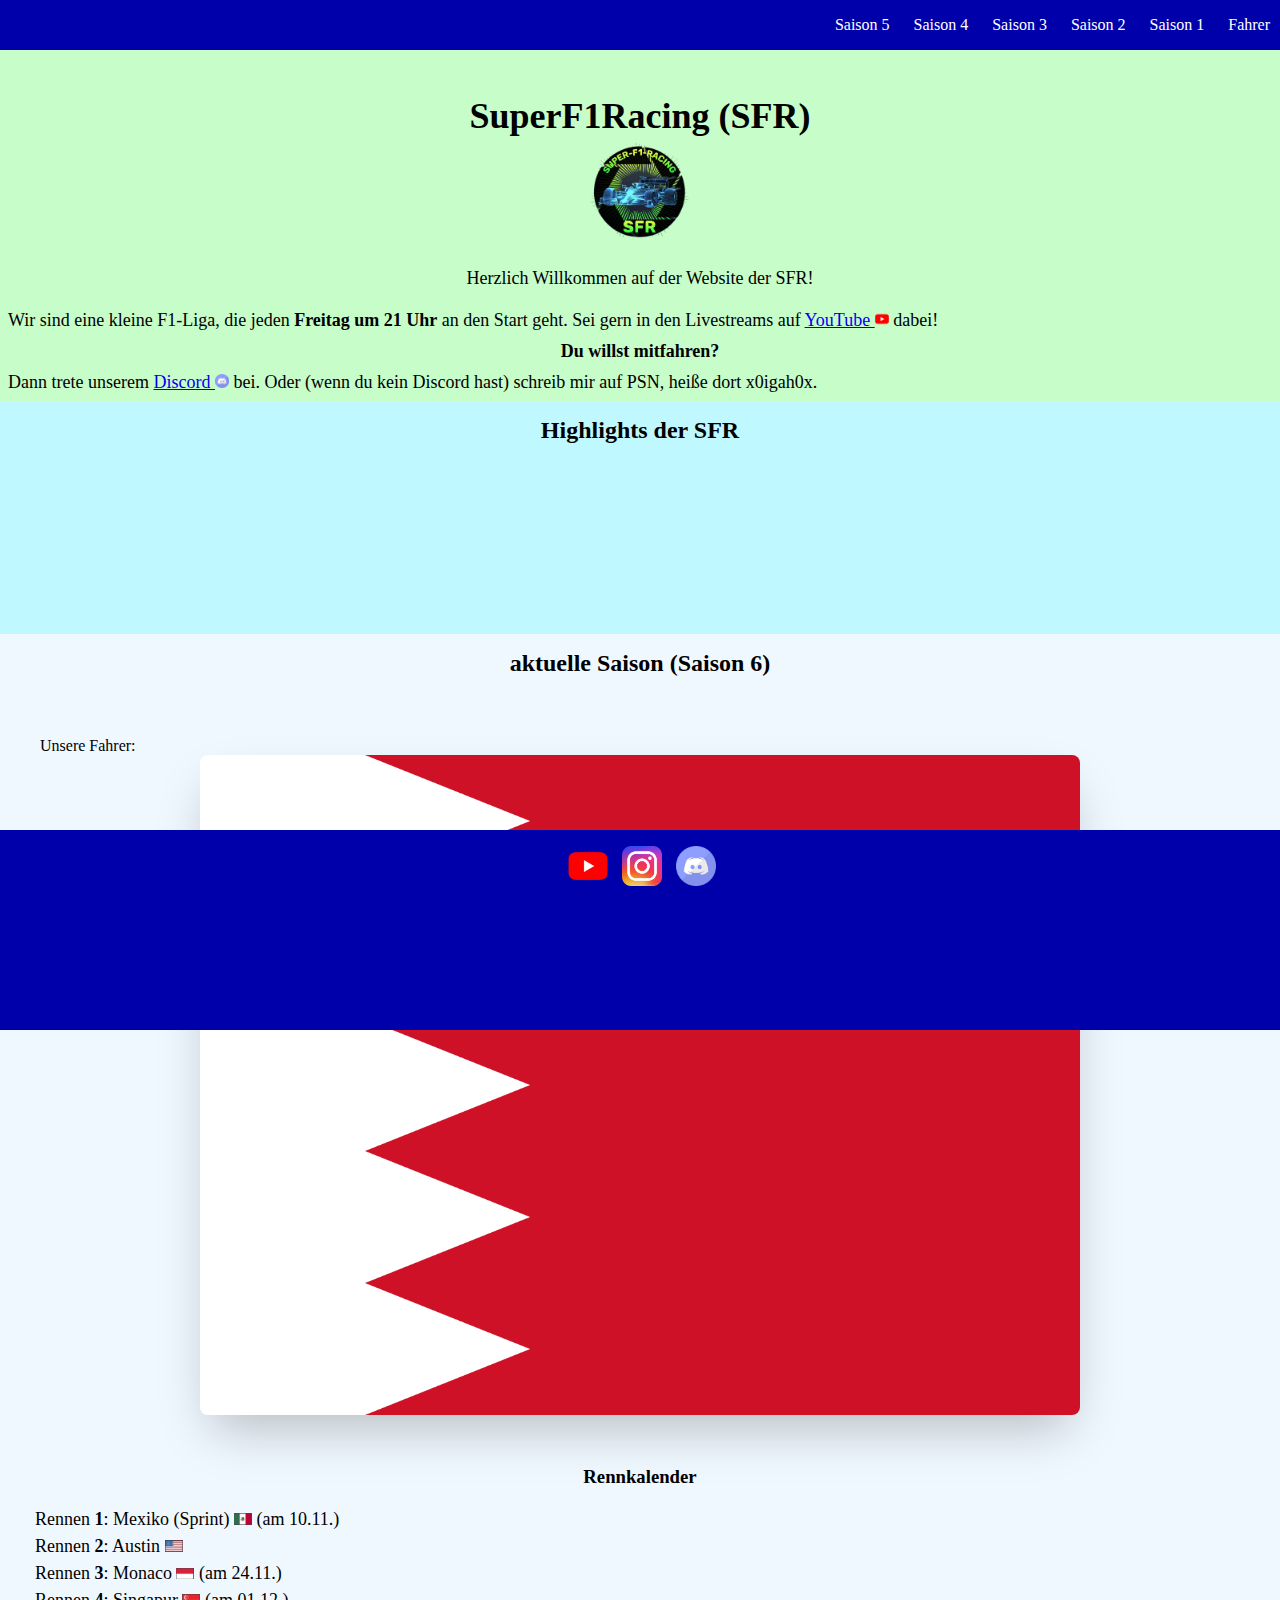
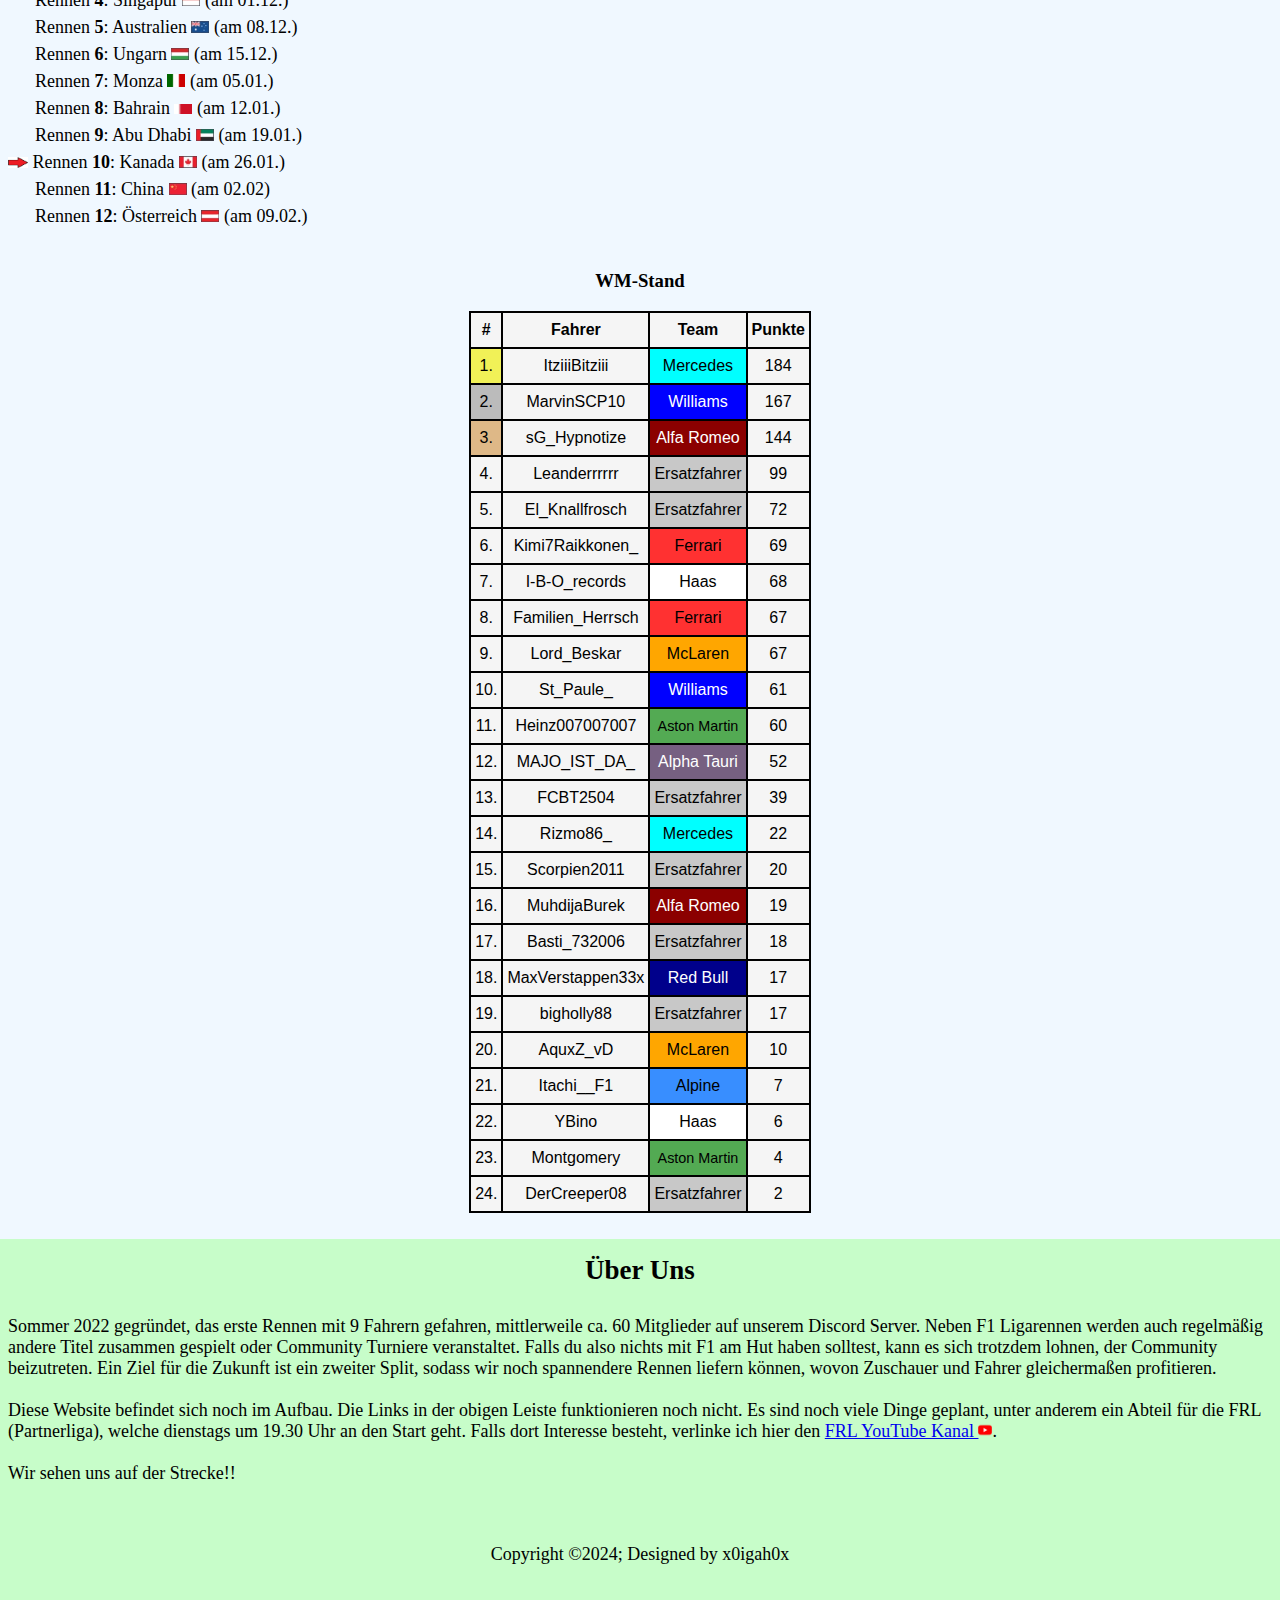
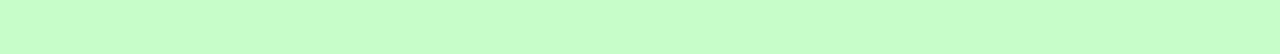
==== commit 2d388fdd: "über uns added" ====
--- a/index.html
+++ b/index.html
@@ -261,12 +261,35 @@
                     </tr>
                 </table>
                 </center>
+                <br>
             </div>
         </section>
 
-
-
-        <section id="Saison5">
+        <section id="ÜberUns">
+            <div class="ersterAbschnitt">
+                <h2> Über Uns </h2>
+                Sommer 2022 gegründet, das erste Rennen mit 9 Fahrern gefahren, mittlerweile ca. 60 Mitglieder auf unserem Discord Server.
+                Neben F1 Ligarennen werden auch regelmäßig andere Titel zusammen gespielt oder Community Turniere veranstaltet. Falls du also nichts mit F1 
+                am Hut haben solltest, kann es sich trotzdem lohnen, der Community beizutreten. Ein Ziel für die Zukunft ist ein zweiter Split, sodass wir 
+                noch spannendere Rennen liefern können, wovon Zuschauer und Fahrer gleichermaßen profitieren. <br>
+                <br>
+                Diese Website befindet sich noch im Aufbau. Die Links in der obigen Leiste funktionieren noch nicht. Es sind noch viele Dinge geplant, unter 
+                anderem ein Abteil für die FRL (Partnerliga), welche dienstags um 19.30 Uhr an den Start geht. Falls dort Interesse besteht, verlinke ich 
+                hier den <a href="https://www.youtube.com/@St_Paule" target="_blank">FRL YouTube Kanal <img class="img-text" src="yt_logo.png"></a>. <br>
+                <br>
+                Wir sehen uns auf der Strecke!! <br>
+                <br>
+                <br>
+                <p style="display: flex; align-items: center; justify-content: center;">Copyright &copy;2024; Designed by x0igah0x</p>
+                <br>
+                <br>
+                <br>
+            </div>
+        </section>
+
+
+
+        <!--<section id="Saison5">
 
         </section>
         <h1>
@@ -434,9 +457,7 @@
             <img src="S4Teams.png">
 
         </section>
-        <p style="display: flex;
-        align-items: center;
-        justify-content: center;">Copyright &copy;2024; Designed by x0igah0x</p>
+        
          <br> 
          <br> 
          <br> 
@@ -449,18 +470,19 @@
 
 
 
-        <section id="fuss" class="socials">
-            <ul class="social-list">
-                <li> <a href="https://www.youtube.com/channel/UCUej_z1Y7svYxcTln91yMqw" target="_blank">  <img class="social-logo" src="yt_logo.png"> </a></li>
-                <li> <a href="https://www.instagram.com/sfr_f1_league/" target="_blank"> <img class="social-logo" src="insta_logo.png"> </a></li>
-                <li> <a href="https://discord.gg/kgCHTFvxdT" target="_blank"> <img class="social-logo" src="discord_logo.png"> </a> </li>
-            </ul>
-        </section>
+        
             <br> 
             <br> 
             <br> 
             <br> 
-                
+    -->
+    <section id="fuss" class="socials">
+        <ul class="social-list">
+            <li> <a href="https://www.youtube.com/channel/UCUej_z1Y7svYxcTln91yMqw" target="_blank">  <img class="social-logo" src="yt_logo.png"> </a></li>
+            <li> <a href="https://www.instagram.com/sfr_f1_league/" target="_blank"> <img class="social-logo" src="insta_logo.png"> </a></li>
+            <li> <a href="https://discord.gg/kgCHTFvxdT" target="_blank"> <img class="social-logo" src="discord_logo.png"> </a> </li>
+        </ul>
+    </section>
     </main>
     <footer>
 
--- a/styles.css
+++ b/styles.css
@@ -144,7 +144,6 @@
 }
 body {
     margin: 0;
-    font-size: 18px;
 }
 
 
@@ -175,6 +174,7 @@
 .ersterAbschnitt{
     background-color: rgb(199, 253, 201);
     padding: 8px;
+    font-size: 18px;
 }
 .zweiterAbschnitt{
     background-color: rgb(191, 248, 255);
@@ -187,6 +187,7 @@
 .rennkalender {
     margin-bottom: 40px;
     line-height: 150%;
+    font-size: 18px;
 }
 .rennkalender a{
     color: rgb(0, 0, 0);
